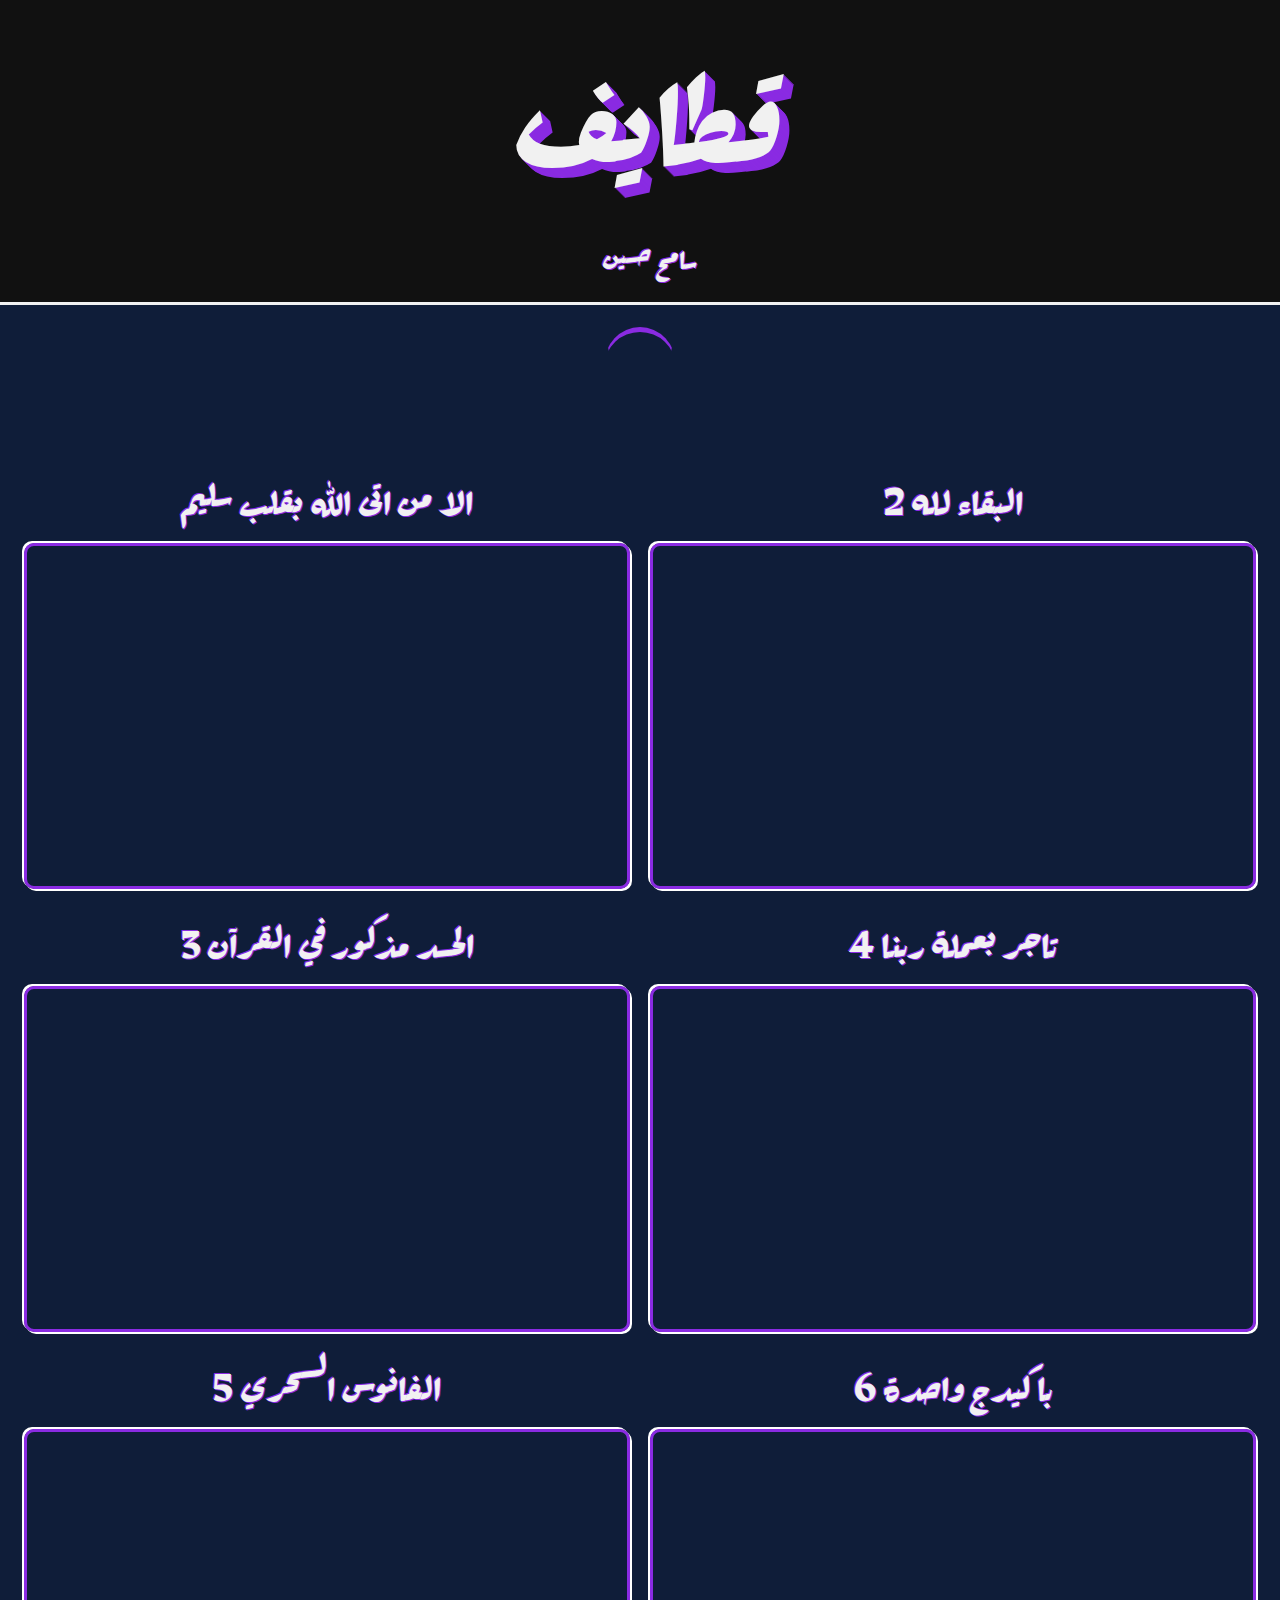
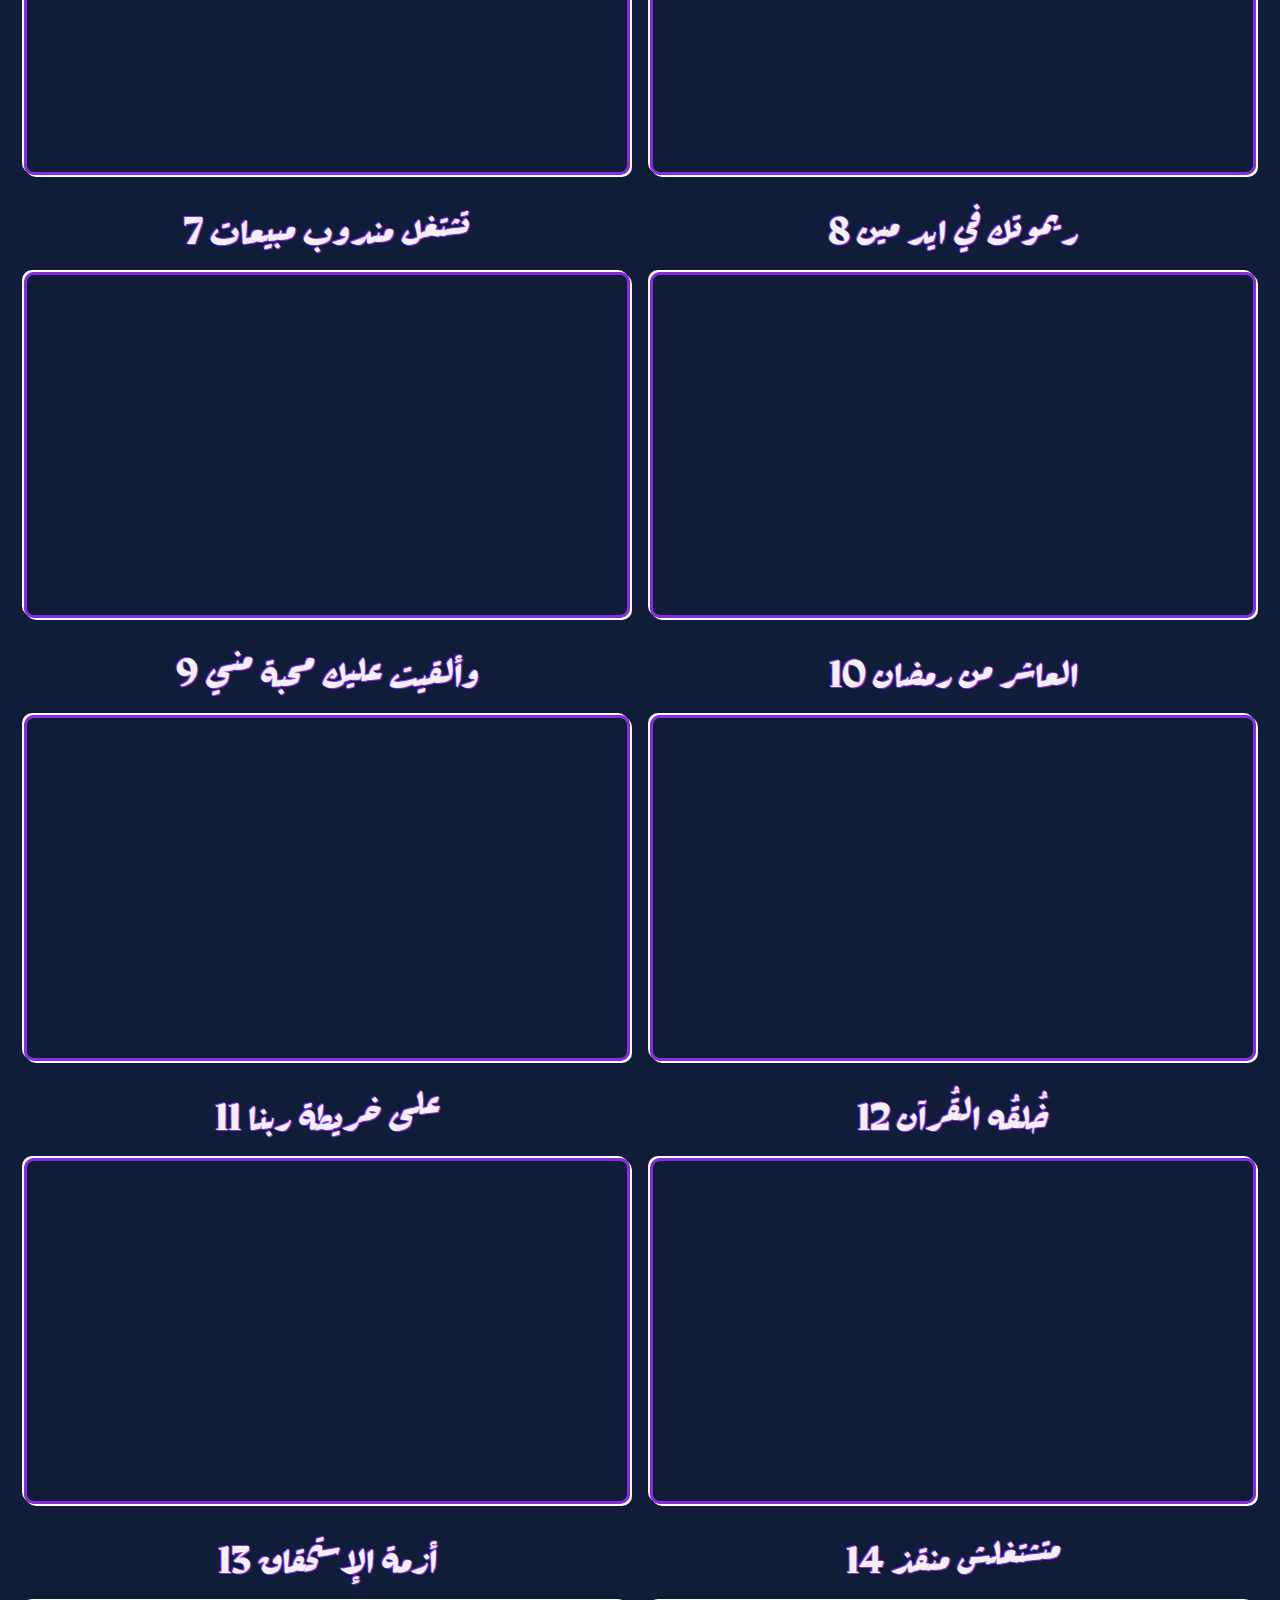
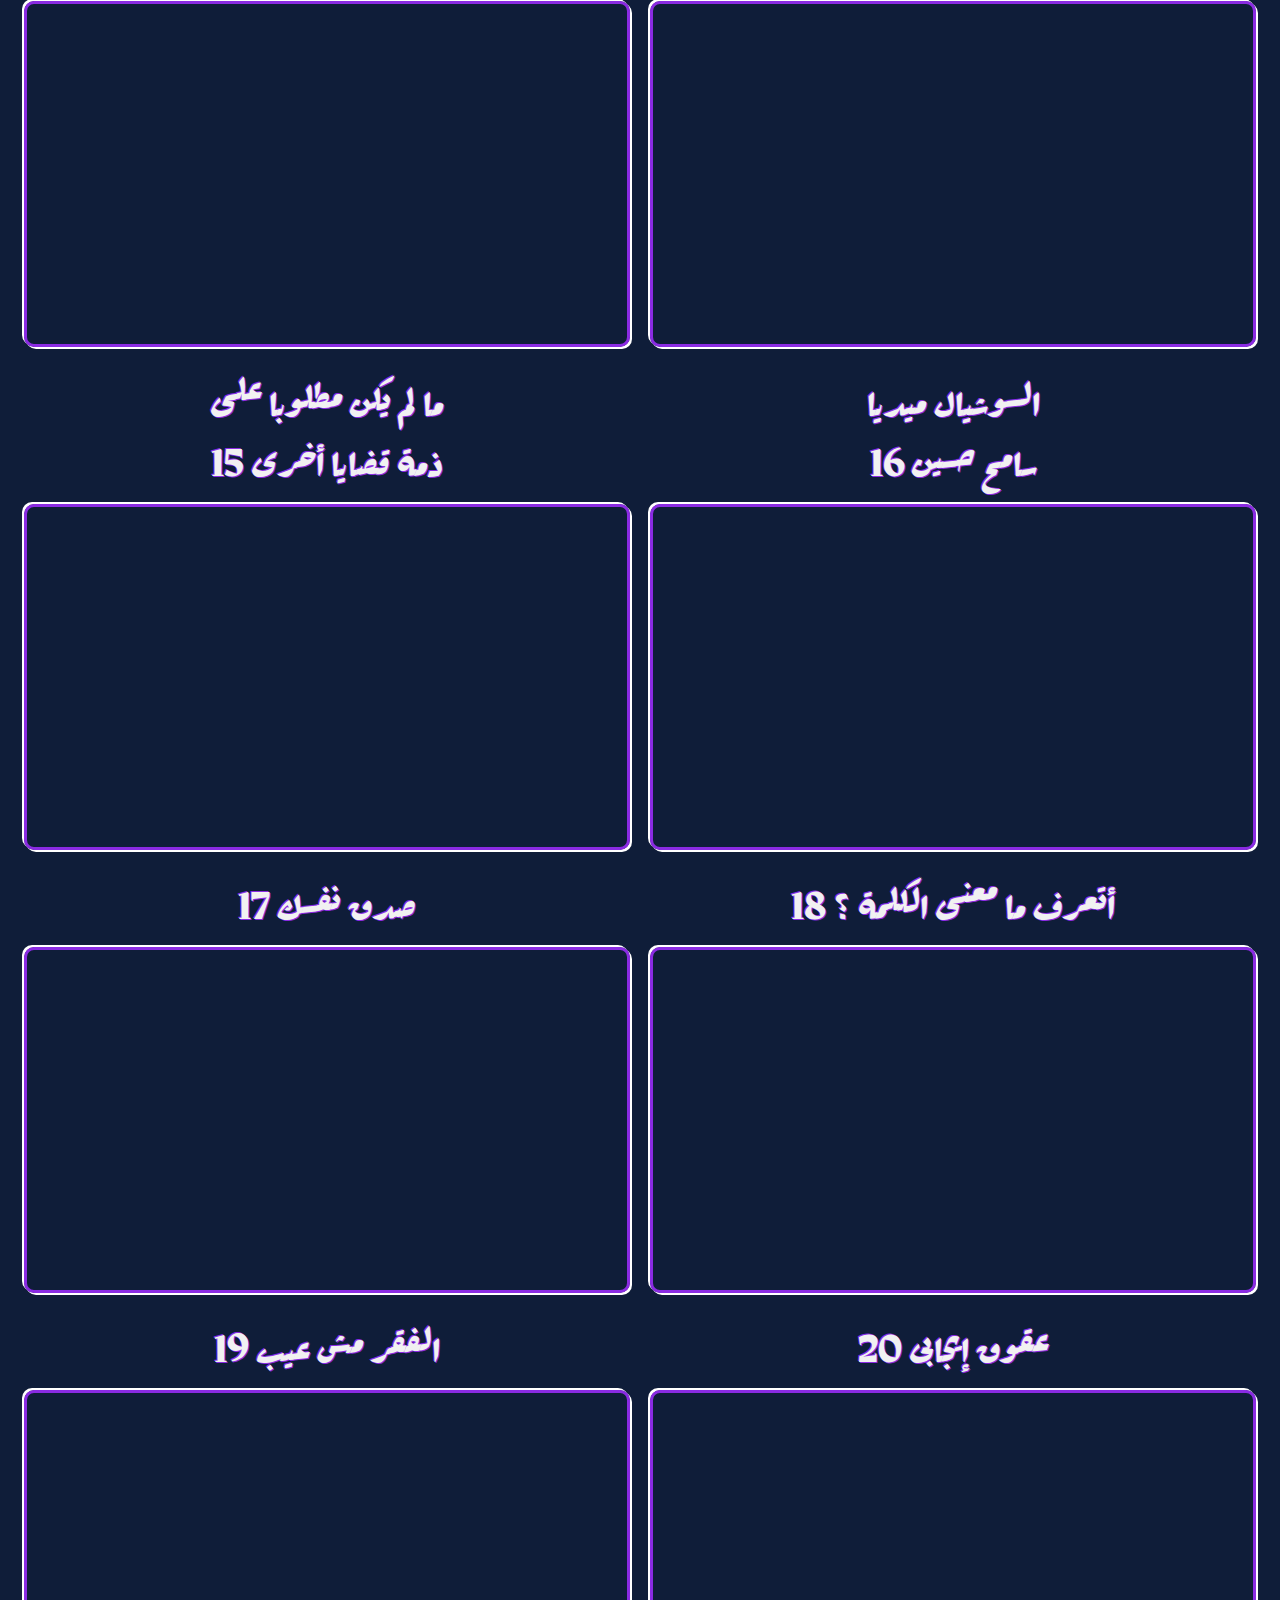
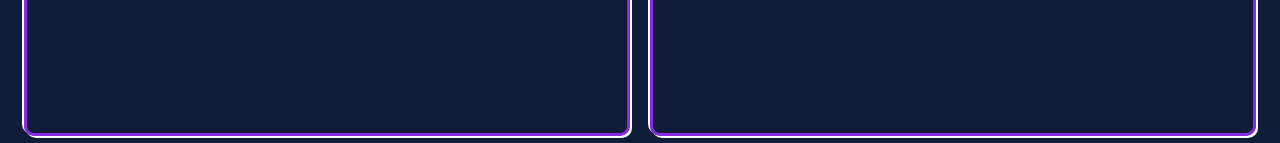
==== index.html @ 5a6aa1a9 "Update index.html" ====
<!DOCTYPE html>
<html lang="ar" >
<head>
    <meta charset="UTF-8">
    <meta name="viewport" content="width=device-width, initial-scale=1.0">
    <title>Qatayef</title>
    <link rel="stylesheet" href="style.css">
</head>
<body>
    <header>
        <div class="logo">قطايف</div>
        <h3>سامح حسين</h3>
    </header>
    <div class="loader"></div>
    <br><br>
    <div class="videos">
        <div class="video">
            <h2>الا من اتى الله بقلب سليم</h2>
            <iframe loading="lazy" width="600px" height="340px" src="https://www.youtube.com/embed/GYoOOsgN5LA?list=PLS4AHyAvpjOqVlkpVY4h_ETN7tGYIlLAQ" title="الا من اتى الله بقلب سليم | سامح حسين #قطايف" frameborder="0" allow="accelerometer; autoplay; clipboard-write; encrypted-media; gyroscope; picture-in-picture; web-share" referrerpolicy="strict-origin-when-cross-origin" allowfullscreen></iframe></div>
        <div class="video">
            <h2>2 البقاء لله    </h2>
            <iframe loading="lazy" width="600px" height="340px" src="https://www.youtube.com/embed/0lprBozzFeY?list=PLS4AHyAvpjOqVlkpVY4h_ETN7tGYIlLAQ" title="البقاء لله  | سامح حسين  | #قطايف" frameborder="0" allow="accelerometer; autoplay; clipboard-write; encrypted-media; gyroscope; picture-in-picture; web-share" referrerpolicy="strict-origin-when-cross-origin" allowfullscreen></iframe></div>
        <div class="video">
            <h2>الحسد مذكور في القرآن   3</h2>
            <iframe loading="lazy" width="600px" height="340px" src="https://www.youtube.com/embed/cKI5Ft_8-VE?list=PLS4AHyAvpjOqVlkpVY4h_ETN7tGYIlLAQ" title="الحسد مذكور في القران  | سامح حسين #قطايف" frameborder="0" allow="accelerometer; autoplay; clipboard-write; encrypted-media; gyroscope; picture-in-picture; web-share" referrerpolicy="strict-origin-when-cross-origin" allowfullscreen></iframe></div>
        <div class="video">
            <h2>تاجر بعملة ربنا  4</h2>
            <iframe loading="lazy" width="600px" height="340px" src="https://www.youtube.com/embed/RMoBsZ1uFb8?list=PLS4AHyAvpjOqVlkpVY4h_ETN7tGYIlLAQ" title="تاجر بعملة ربنا | سامح حسين #قطايف" frameborder="0" allow="accelerometer; autoplay; clipboard-write; encrypted-media; gyroscope; picture-in-picture; web-share" referrerpolicy="strict-origin-when-cross-origin" allowfullscreen></iframe></div>
        <div class="video">
            <h2>5 الفانوس السحري   </h2>
            <iframe loading="lazy" width="600px" height="340px" src="https://www.youtube.com/embed/rjaKEcQe9hs?list=PLS4AHyAvpjOqVlkpVY4h_ETN7tGYIlLAQ" title="الفانوس السحري | سامح حسين #قطايف" frameborder="0" allow="accelerometer; autoplay; clipboard-write; encrypted-media; gyroscope; picture-in-picture; web-share" referrerpolicy="strict-origin-when-cross-origin" allowfullscreen></iframe></div>
        <div class="video">
            <h2>باكيدج واحدة  6</h2>
            <iframe  loading="lazy" width="600px" height="340px" src="https://www.youtube.com/embed/q7Ss4pxleL4?list=PLS4AHyAvpjOqVlkpVY4h_ETN7tGYIlLAQ" title="باكيدج واحدة | سامح حسين #قطايف" frameborder="0" allow="accelerometer; autoplay; clipboard-write; encrypted-media; gyroscope; picture-in-picture; web-share" referrerpolicy="strict-origin-when-cross-origin" allowfullscreen></iframe></div>
        <div class="video">
            <h2>تشتغل مندوب مبيعات 7</h2>
            <iframe loading="lazy" width="600px" height="340px" src="https://www.youtube.com/embed/BevpFePCatM?list=PLS4AHyAvpjOqVlkpVY4h_ETN7tGYIlLAQ" title="تشتغل مندوب مبيعات | سامح حسين #قطايف" frameborder="0" allow="accelerometer; autoplay; clipboard-write; encrypted-media; gyroscope; picture-in-picture; web-share" referrerpolicy="strict-origin-when-cross-origin" allowfullscreen></iframe></div>
        <div class="video">
            <h2>ريموتك في ايد مين   8</h2>
            <iframe width="600px" loading="lazy" height="340px" src="https://www.youtube.com/embed/ybVW1r68gk0?list=PLS4AHyAvpjOqVlkpVY4h_ETN7tGYIlLAQ" title="ريموتك في ايد مين  | سامح حسين #قطايف" frameborder="0" allow="accelerometer; autoplay; clipboard-write; encrypted-media; gyroscope; picture-in-picture; web-share" referrerpolicy="strict-origin-when-cross-origin" allowfullscreen></iframe></div>
        <div class="video">
            <h2>وألقيت عليك محبة مني   9</h2>
            <iframe loading="lazy" width="600px" height="340px" src="https://www.youtube.com/embed/XqqNFunu9d4?list=PLS4AHyAvpjOqVlkpVY4h_ETN7tGYIlLAQ" title="وألقيت عليك محبة مني | سامح حسين #قطايف" frameborder="0" allow="accelerometer; autoplay; clipboard-write; encrypted-media; gyroscope; picture-in-picture; web-share" referrerpolicy="strict-origin-when-cross-origin" allowfullscreen></iframe></div>
        <div class="video">
            <h2>العاشر من رمضان 10 </h2>
            <iframe loading="lazy" width="600px" height="340px" src="https://www.youtube.com/embed/99ga8YqcE6M?list=PLS4AHyAvpjOqVlkpVY4h_ETN7tGYIlLAQ" title="العاشر من رمضان ( مصر الجميلة ).. #قطايف #سامح_حسين" frameborder="0" allow="accelerometer; autoplay; clipboard-write; encrypted-media; gyroscope; picture-in-picture; web-share" referrerpolicy="strict-origin-when-cross-origin" allowfullscreen></iframe></div>
        <div class="video">
            <h2>  11  على خريطة ربنا</h2>
            <iframe loading="lazy" width="600px" height="340px" src="https://www.youtube.com/embed/dGcJkZ4QRvU?list=PLS4AHyAvpjOqVlkpVY4h_ETN7tGYIlLAQ" title="برنامج قطايف - الحلقة 11 - على خريطة ربنا - سامح حسين | Qatayef - Ep 11 - Sameh Hussien" frameborder="0" allow="accelerometer; autoplay; clipboard-write; encrypted-media; gyroscope; picture-in-picture; web-share" referrerpolicy="strict-origin-when-cross-origin" allowfullscreen></iframe></div>
        <div class="video">
            <h2>12 خُلقُه القُرآن</h2>
            <iframe loading="lazy" width="600px" height="340px" src="https://www.youtube.com/embed/0uzh9ISnk1I?list=PLS4AHyAvpjOqVlkpVY4h_ETN7tGYIlLAQ" title="برنامج قطايف - الحلقة 12 - خُلقُه القُرآن - سامح حسين | Qatayef - Ep 12 - Sameh Hussien" frameborder="0" allow="accelerometer; autoplay; clipboard-write; encrypted-media; gyroscope; picture-in-picture; web-share" referrerpolicy="strict-origin-when-cross-origin" allowfullscreen></iframe></div>
        <div class="video">
            <h2>13 أزمة الإستحقاق </h2>
            <iframe loading="lazy" width="600px" height="340px" src="https://www.youtube.com/embed/OGypxD8TGp0?list=PLS4AHyAvpjOqVlkpVY4h_ETN7tGYIlLAQ" title="قطايف - الحلقة 13 - أزمة الإستحقاق - سامح حسين | Qatayef - Ep 13 - Sameh Hussien" frameborder="0" allow="accelerometer; autoplay; clipboard-write; encrypted-media; gyroscope; picture-in-picture; web-share" referrerpolicy="strict-origin-when-cross-origin" allowfullscreen></iframe></div>
        <div class="video">
            <h2>14 متشتغلش منقذ </h2>
            <iframe loading="lazy" width="600px" height="340px" src="https://www.youtube.com/embed/yypH0Xel9nk?list=PLS4AHyAvpjOqVlkpVY4h_ETN7tGYIlLAQ" title="قطايف - الحلقة 14 - متشتغلش منقذ - سامح حسين | Qatayef - Ep 14 - Sameh Hussien" frameborder="0" allow="accelerometer; autoplay; clipboard-write; encrypted-media; gyroscope; picture-in-picture; web-share" referrerpolicy="strict-origin-when-cross-origin" allowfullscreen></iframe></div>
        <div class="video">
            <h2>ما لم يكن مطلوبا على<br> ذمة قضايا أخرى 15</h2>
            <iframe loading="lazy" width="600px" height="340px" src="https://www.youtube.com/embed/fnoTasX1KIE?list=PLS4AHyAvpjOqVlkpVY4h_ETN7tGYIlLAQ" title="قطايف - الحلقة 15 - ما لم يكن مطلوبا على ذمة قضايا أخرى - سامح حسين | Qatayef - Ep15 - Sameh Hussien" frameborder="0" allow="accelerometer; autoplay; clipboard-write; encrypted-media; gyroscope; picture-in-picture; web-share" referrerpolicy="strict-origin-when-cross-origin" allowfullscreen></iframe></div>
        <div class="video">
            <h2>السوشيال ميديا <br> سامح حسين 16</h2>
            <iframe loading="lazy" width="600px" height="340px" src="https://www.youtube.com/embed/XxTn-p9HiVg?list=PLS4AHyAvpjOqVlkpVY4h_ETN7tGYIlLAQ" title="قطايف - الحلقة 16 - السوشيال ميديا - سامح حسين | Qatayef - Ep16 - Social Media - Sameh Hussien" frameborder="0" allow="accelerometer; autoplay; clipboard-write; encrypted-media; gyroscope; picture-in-picture; web-share" referrerpolicy="strict-origin-when-cross-origin" allowfullscreen></iframe></div>
        <div class="video">
            <h2>صدق نفسك 17</h2>
            <iframe loading="lazy" width="600px" height="340px" src="https://www.youtube.com/embed/SYvSk_tlctk?list=PLS4AHyAvpjOqVlkpVY4h_ETN7tGYIlLAQ" title="قطايف - الحلقة 17 - صدق نفسك - سامح حسين | Qatayef - Ep17 - Sameh Hussien" frameborder="0" allow="accelerometer; autoplay; clipboard-write; encrypted-media; gyroscope; picture-in-picture; web-share" referrerpolicy="strict-origin-when-cross-origin" allowfullscreen></iframe></div>
        <div class="video">
            <h2>18 أتعرف ما معنى الكلمة ؟</h2>
            <iframe loading="lazy" width="600px" height="340px" src="https://www.youtube.com/embed/e00qhSI8CBQ?list=PLS4AHyAvpjOqVlkpVY4h_ETN7tGYIlLAQ" title="قطايف - الحلقة 18 - أتعرف ما معنى الكلمة - سامح حسين - Qatayef - Ep18 - Sameh Hussien" frameborder="0" allow="accelerometer; autoplay; clipboard-write; encrypted-media; gyroscope; picture-in-picture; web-share" referrerpolicy="strict-origin-when-cross-origin" allowfullscreen></iframe></div>
        <div class="video">
            <h2>19 الفقر مش عيب</h2>
            <iframe loading="lazy" width="600px" height="340px" src="https://www.youtube.com/embed/E1PFgeHvlWc?list=PLS4AHyAvpjOqVlkpVY4h_ETN7tGYIlLAQ" title="قطايف - الحلقة 19 - الفقر مش عيب - سامح حسين | Qatayef - Ep19 - Sameh Hussien" frameborder="0" allow="accelerometer; autoplay; clipboard-write; encrypted-media; gyroscope; picture-in-picture; web-share" referrerpolicy="strict-origin-when-cross-origin" allowfullscreen></iframe></div>
        <div class="video">
            <h2>20 عقوق إيجابى</h2>
            <iframe loading="lazy" width="600px" height="340px" src="https://www.youtube.com/embed/kt2z9dcC32c" title="قطايف - الحلقة 20 - عقوق إيجابى - سامح حسين | Qatayef - Ep20 - Sameh Hussien" frameborder="0" allow="accelerometer; autoplay; clipboard-write; encrypted-media; gyroscope; picture-in-picture; web-share" referrerpolicy="strict-origin-when-cross-origin" allowfullscreen></iframe></div>
    
    </div>

</body>
</html>
---- style.css ----
@import url('https://fonts.googleapis.com/css2?family=Montserrat:ital,wght@0,100..900;1,100..900&family=Rakkas&display=swap');
.logo{
    font-family: "Rakkas", serif;
    font-weight: 400;
    font-style: normal;
    font-size: 140px;
    color: #f1f1f1;
    text-align: center;
    margin: 10px;
    text-shadow: 1px 1px  blueviolet, 2px 2px  blueviolet, 3px 3px  blueviolet, 4px 4px  blueviolet, 5px 5px  blueviolet, 6px 6px  blueviolet, 7px 7px  blueviolet, 8px 8px  blueviolet, 9px 9px  blueviolet, 10px 10px  blueviolet;
}
h3{
    font-size: 30px;
    color: #f1f1f1;
    text-align: center;
    font-family: "Rakkas", serif;
    margin-bottom: 10px;
    font-weight: 300;
    text-shadow: 1px 1px blueviolet,-1px -1px blueviolet;
}
body{
    background-color: rgb(15, 29, 57);
    height: 100vh;
    overflow-x: hidden;
    overflow-y: auto;
}
body::selection{
    background-color: blueviolet;
}
header{
    background-color: #111;
    padding: 10px;
    text-align: center;
    border-bottom: 3px solid #f1f1f1;
    width: 100%;
}
*{
    margin: 0;
    padding: 0;
    font-family: "Rakkas", serif;
}
.videos{
    display: flex;
    flex-wrap: wrap;
    justify-content: center;
    align-items: center;
    margin: 10px;
    gap: 20px;
    flex-direction: row;
    margin: 0 auto;
}
iframe{
    cursor: pointer;
    border-radius: 10px;
    border: 3px solid blueviolet;
    box-shadow:1px 1px  white, 2px 2px  white,-1px -1px  white,-2px -2px  white;
}
h2{
    font-size: 40px;
    color: #f1f1f1;
    text-align: center;
    font-family: "Rakkas", serif;
    margin-bottom: 10px;
    font-weight: 300;
    text-shadow: 1px 1px blueviolet,-1px -1px blueviolet;
}

.loader {
    width: 70px;
    height: 70px;
    border-top: 5px solid blueviolet;
    border-right: 1px solid transparent;
    border-left:  1px solid transparent;
    border-bottom: 1px solid transparent;
    border-radius: 50%;
    animation: spin 1s linear infinite;
    margin: 22px auto;
}
.s{
    font-size: 50px;
    margin: 30px;
    border-top:1px blueviolet solid;
    border-bottom:1px blueviolet solid;
    color: rgb(211, 208, 205);
}

@keyframes spin {
    0% {
        transform: rotate(0deg);
    }
    100% {
        transform: rotate(360deg);
    }
}
@media (min-width: 360px) and (max-width: 767px) {
    .logo{
        font-size: 95px;
    }
    .videos{
        display: flex;
        flex-wrap: wrap;
        justify-content: center;
        align-items: center;
        margin: 10px;
        gap: 20px;
        width:100%;
    }
    iframe{
        width: 300px;
    }
    h2{
        font-size: 25px;
    }
}
@media (min-width: 768px) and (max-width: 1023px) {
    .logo{
        font-size: 120px;
    }
    .videos{
        display: flex;
        flex-wrap: wrap;
        justify-content: center;
        align-items: center;
        margin: 10px;
        gap: 20px;
    }
    iframe{
        width: 300px;
    }
}
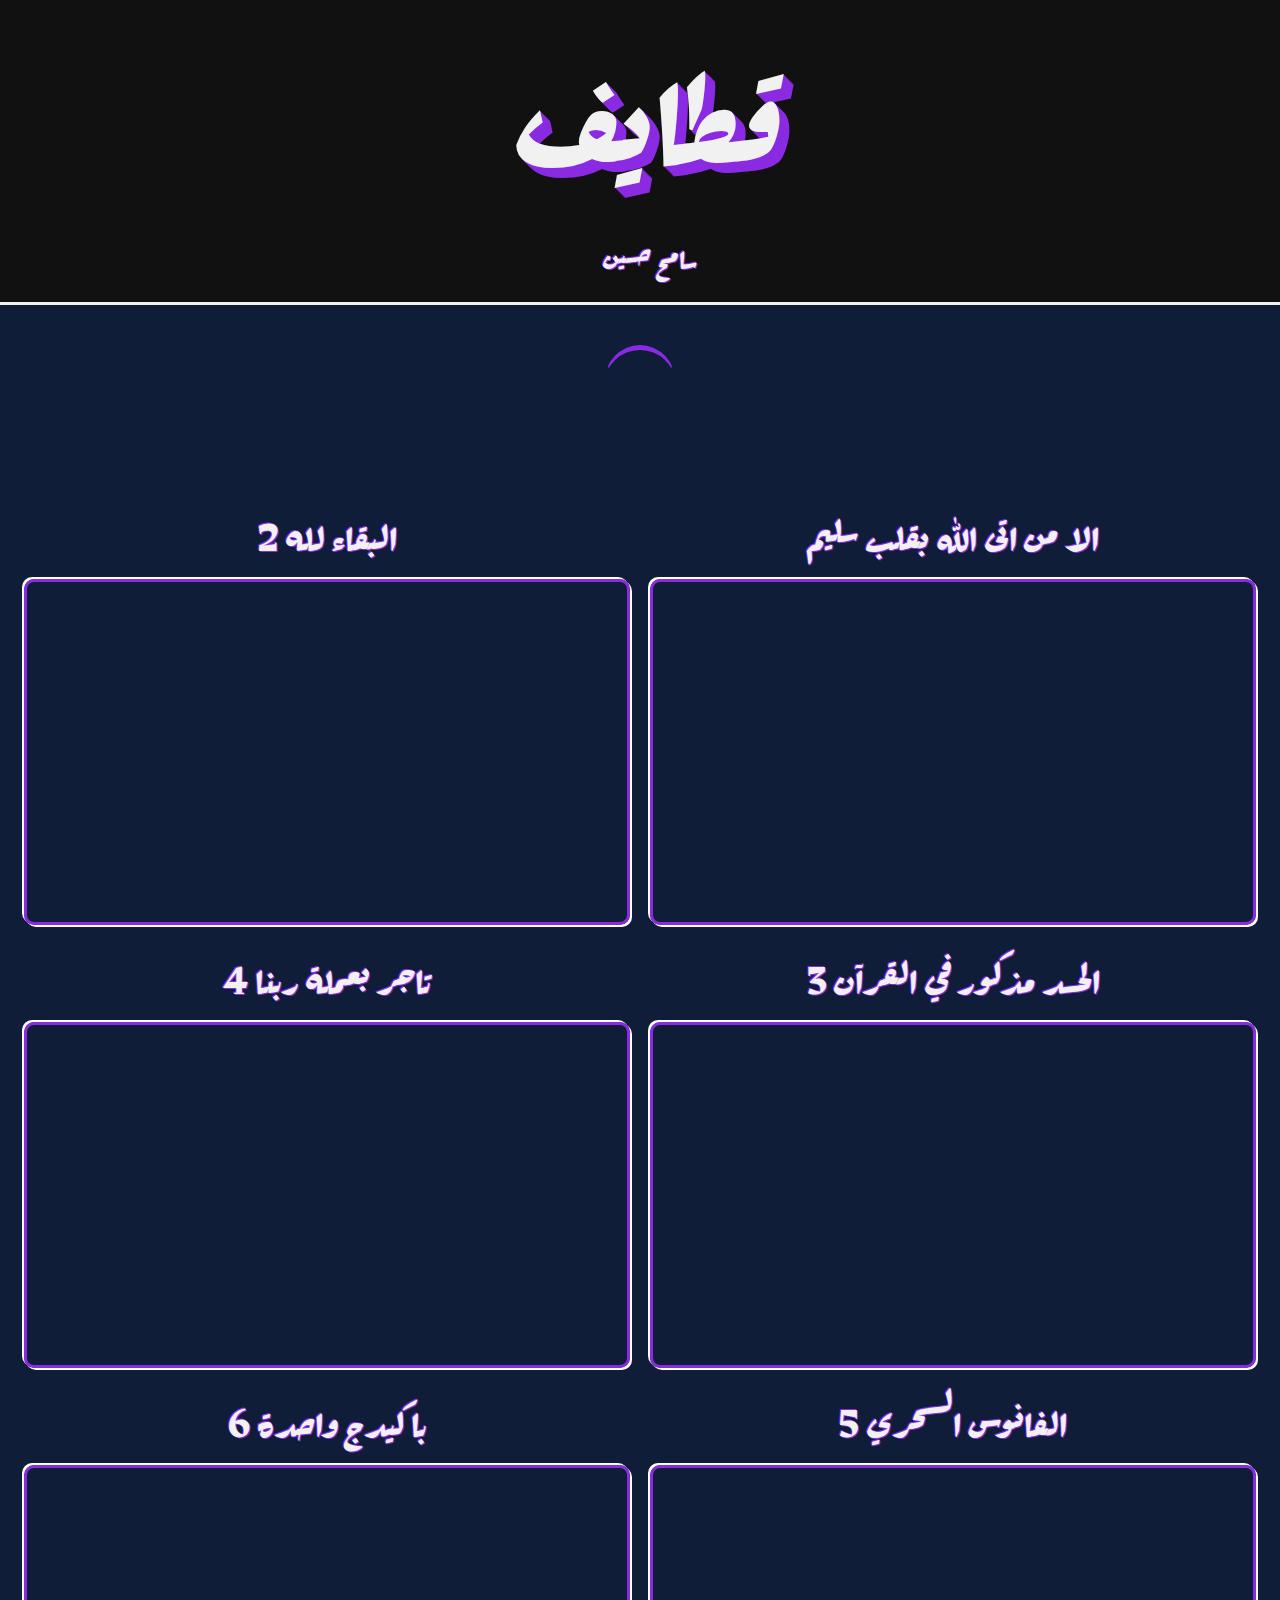
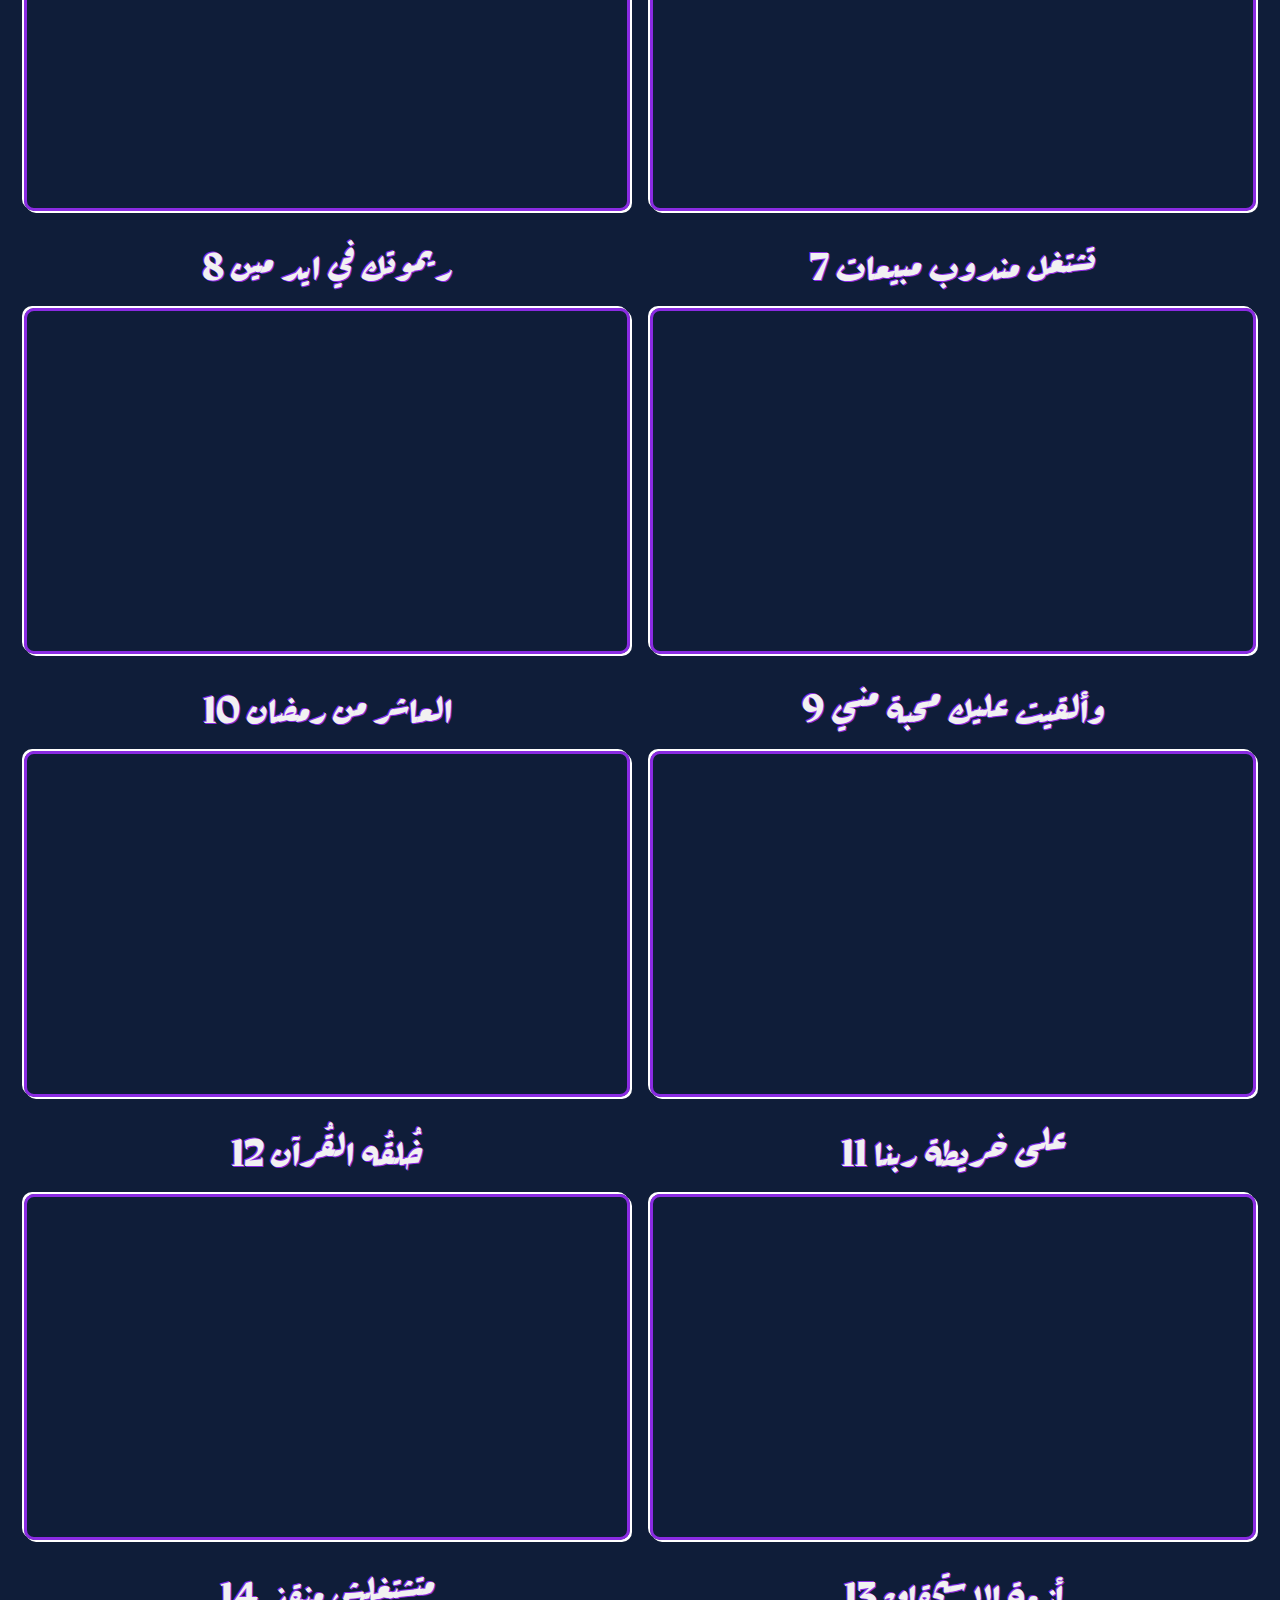
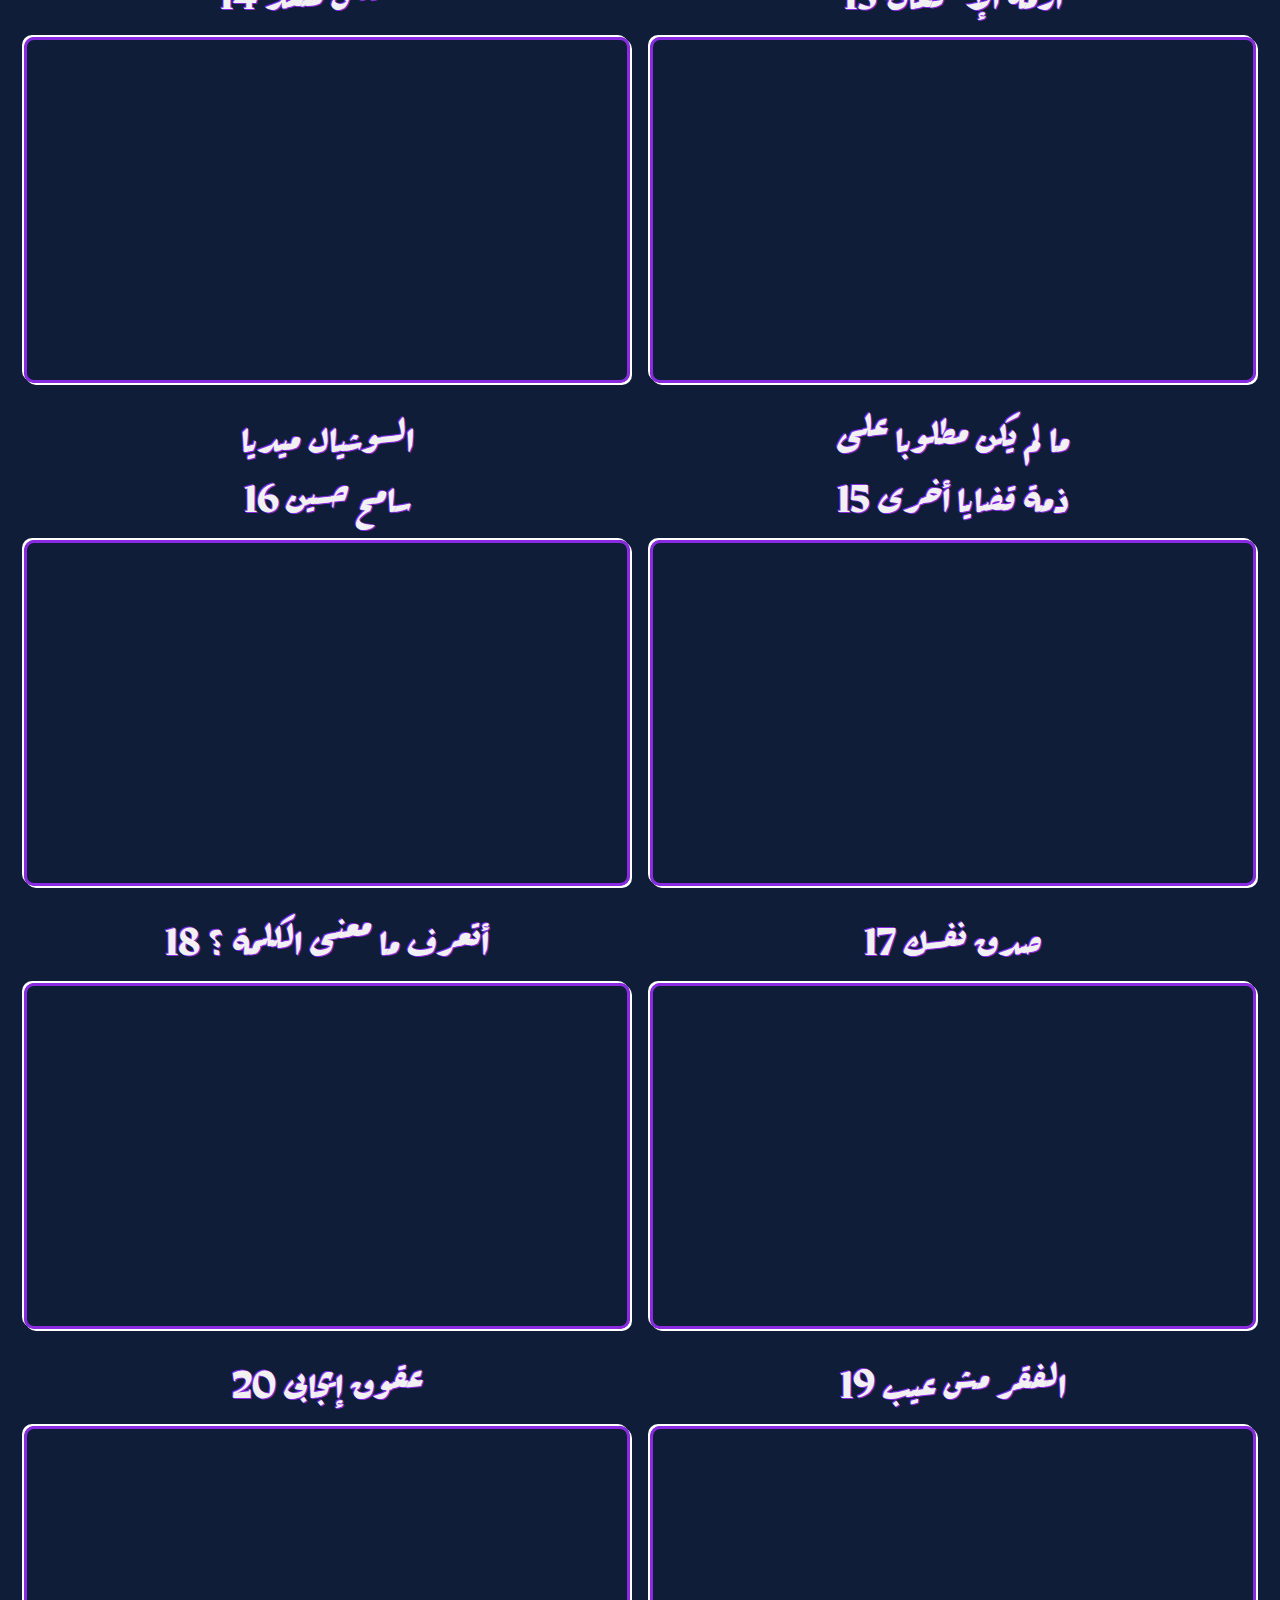
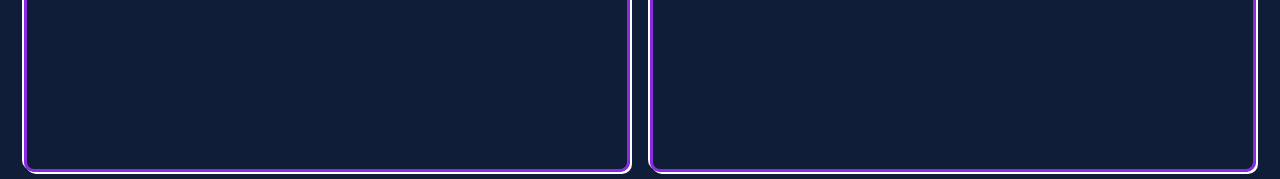
==== commit 25617cb0: "Update index.html" ====
--- a/index.html
+++ b/index.html
@@ -4,6 +4,8 @@
     <meta charset="UTF-8">
     <meta name="viewport" content="width=device-width, initial-scale=1.0">
     <title>Qatayef</title>
+    <meta name="google-site-verification" content="oPB2sCxDV1dk4JGSnChYIPlXVchKcap6j08wFkG22Rc" />
+    <a href="googleba080859e5ec9ca3.html"></a>
     <link rel="stylesheet" href="style.css">
 </head>
 <body>
--- a/style.css
+++ b/style.css
@@ -46,7 +46,7 @@
     align-items: center;
     margin: 10px;
     gap: 20px;
-    flex-direction: row;
+    flex-direction: row-reverse;
     margin: 0 auto;
 }
 iframe{
@@ -74,7 +74,7 @@
     border-bottom: 1px solid transparent;
     border-radius: 50%;
     animation: spin 1s linear infinite;
-    margin: 22px auto;
+    margin: 40px auto;
 }
 .s{
     font-size: 50px;
@@ -107,6 +107,7 @@
     }
     iframe{
         width: 300px;
+        height: 200px;
     }
     h2{
         font-size: 25px;
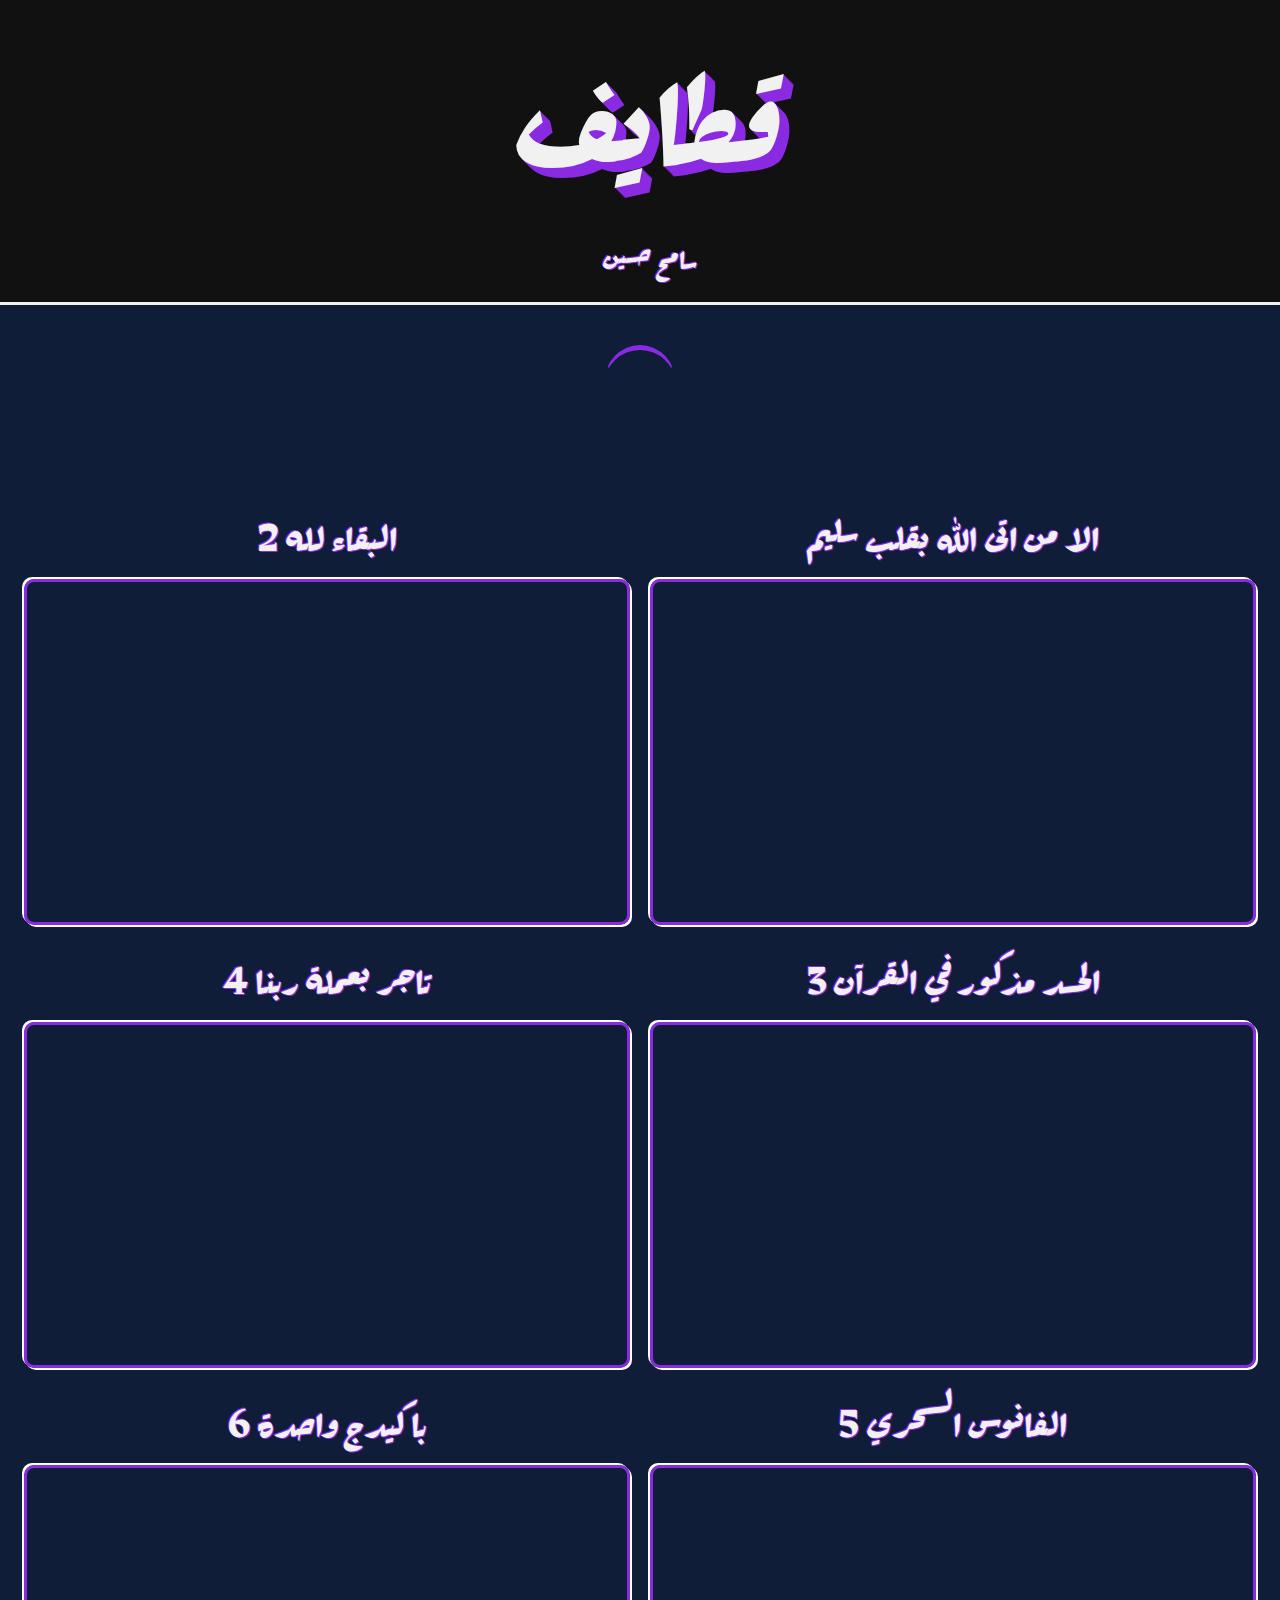
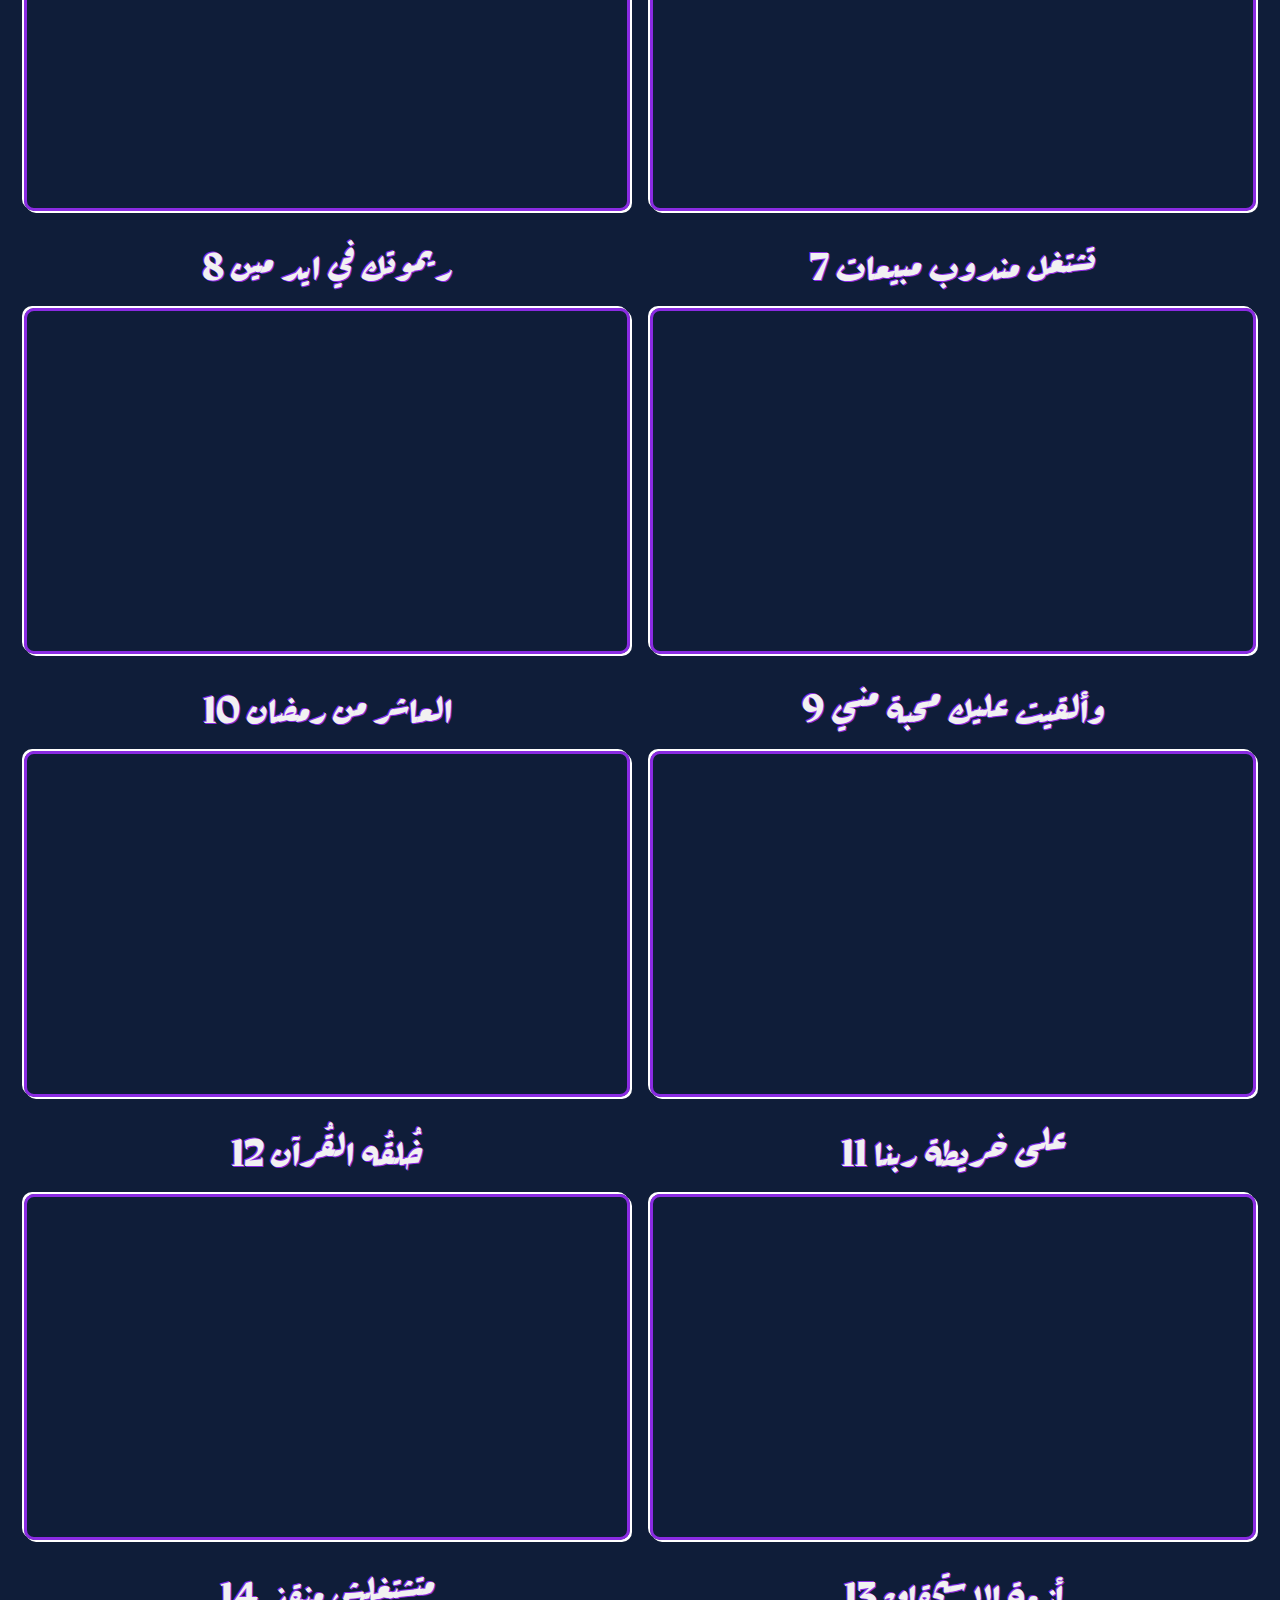
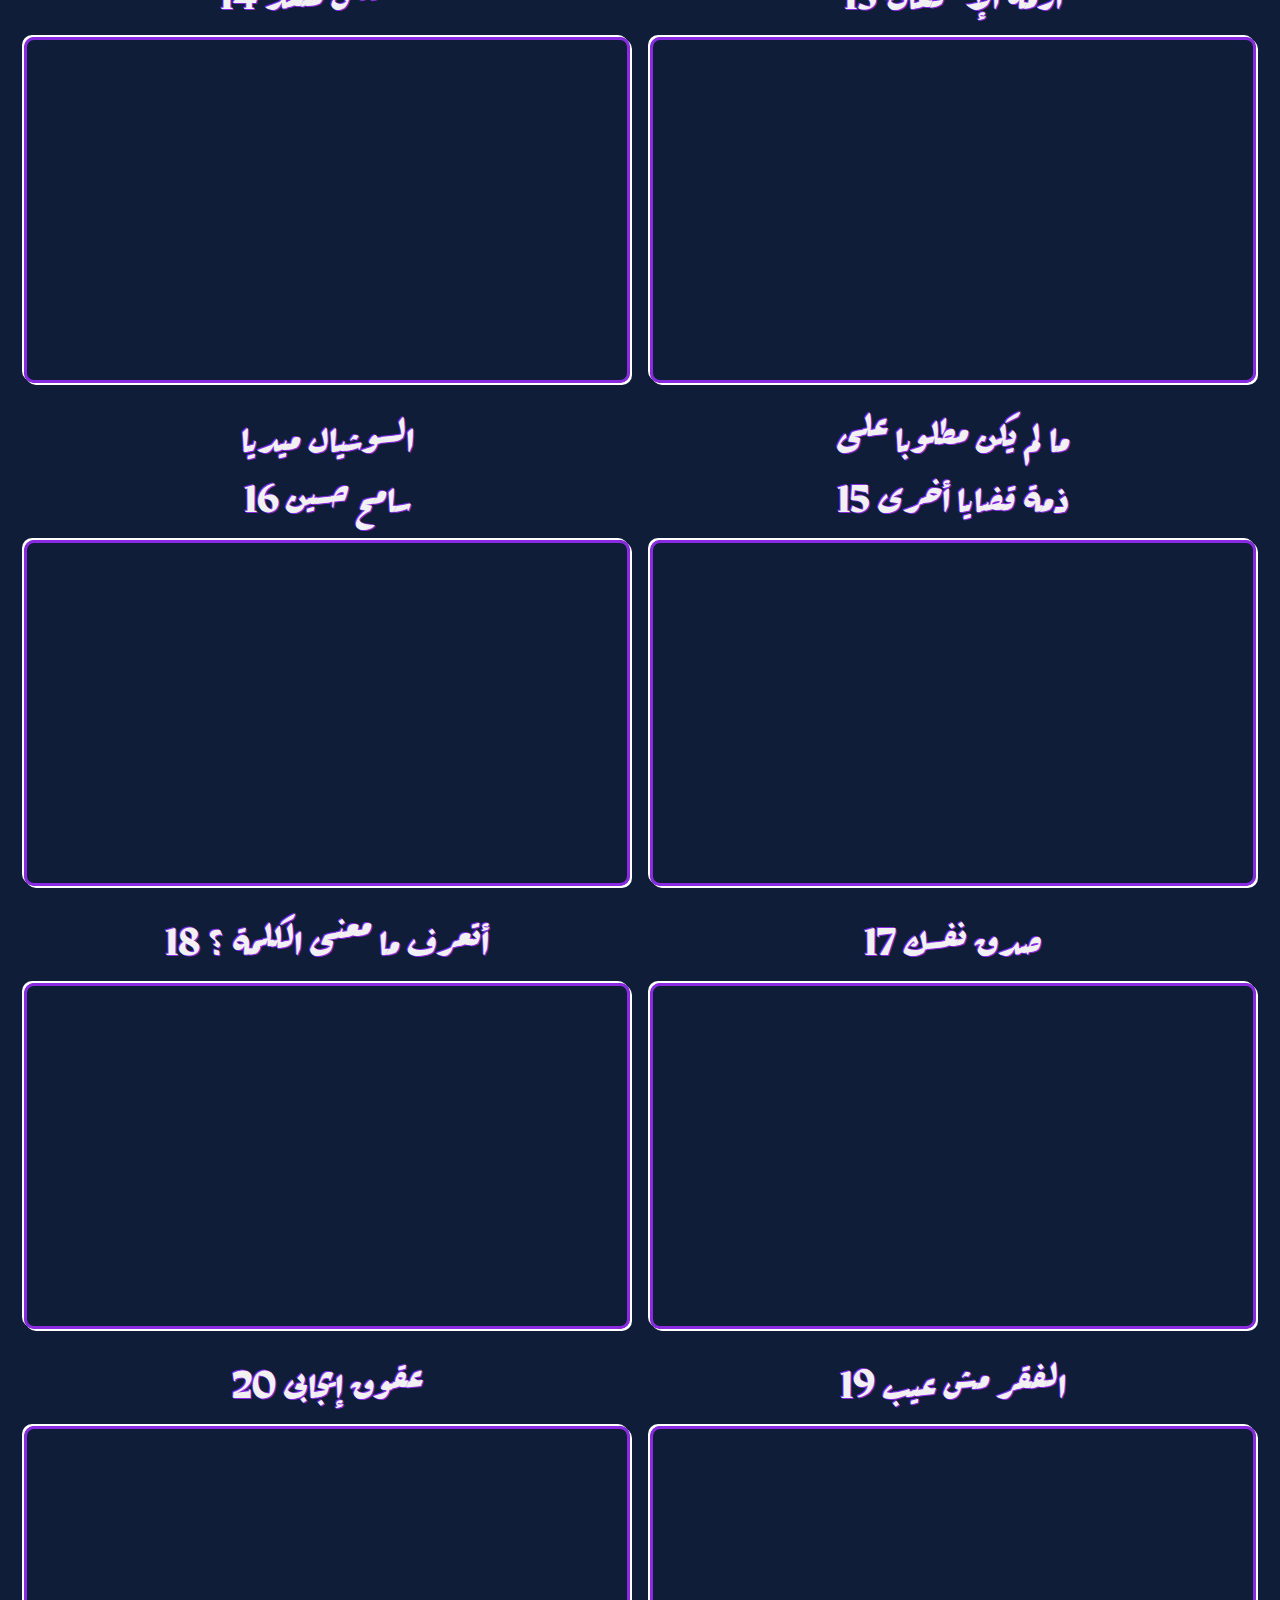
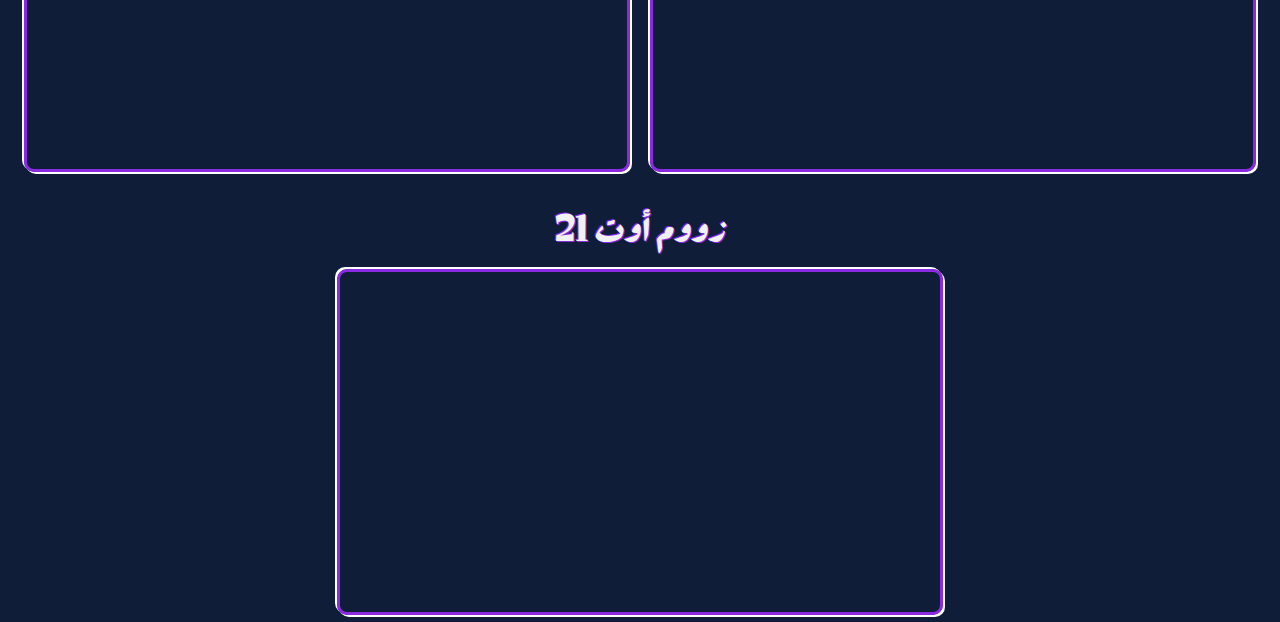
==== commit 45a6ca56: "Update index.html" ====
--- a/index.html
+++ b/index.html
@@ -5,8 +5,11 @@
     <meta name="viewport" content="width=device-width, initial-scale=1.0">
     <title>Qatayef</title>
     <meta name="google-site-verification" content="oPB2sCxDV1dk4JGSnChYIPlXVchKcap6j08wFkG22Rc" />
+        <meta name="description" content="Sameh Hussien Program In Ramadan 2025 about Morals By Gasser Zayed " />
+        <!-- عناصر أخرى في الـ head -->
     <a href="googleba080859e5ec9ca3.html"></a>
     <link rel="stylesheet" href="style.css">
+    <meta name="keywords" content="gasserzayed0,gasser,Gasser,Zayed,programing,html,css,javascript,رمضان,رمضان2025,Qatayef,qatayef,Sameh,Hussien,Sameh Hussien,سامح,حسين,قطايف,قطايف سامح حسين,سامح حسين قطايف,سامح حسين قطايف">
 </head>
 <body>
     <header>
@@ -76,7 +79,9 @@
         <div class="video">
             <h2>20 عقوق إيجابى</h2>
             <iframe loading="lazy" width="600px" height="340px" src="https://www.youtube.com/embed/kt2z9dcC32c" title="قطايف - الحلقة 20 - عقوق إيجابى - سامح حسين | Qatayef - Ep20 - Sameh Hussien" frameborder="0" allow="accelerometer; autoplay; clipboard-write; encrypted-media; gyroscope; picture-in-picture; web-share" referrerpolicy="strict-origin-when-cross-origin" allowfullscreen></iframe></div>
-    
+        <div class="video">
+            <h2>زووم أوت 21</h2>
+            <iframe width="600px" height="340px" src="https://www.youtube.com/embed/8o3BnsEhxIs" title="قطايف - الحلقة 21 - زووم أوت - سامح حسين | Qatayef - Zoom out - Ep21 - Sameh Hussien" frameborder="0" allow="accelerometer; autoplay; clipboard-write; encrypted-media; gyroscope; picture-in-picture; web-share" referrerpolicy="strict-origin-when-cross-origin" allowfullscreen></iframe></div>
     </div>
 
 </body>
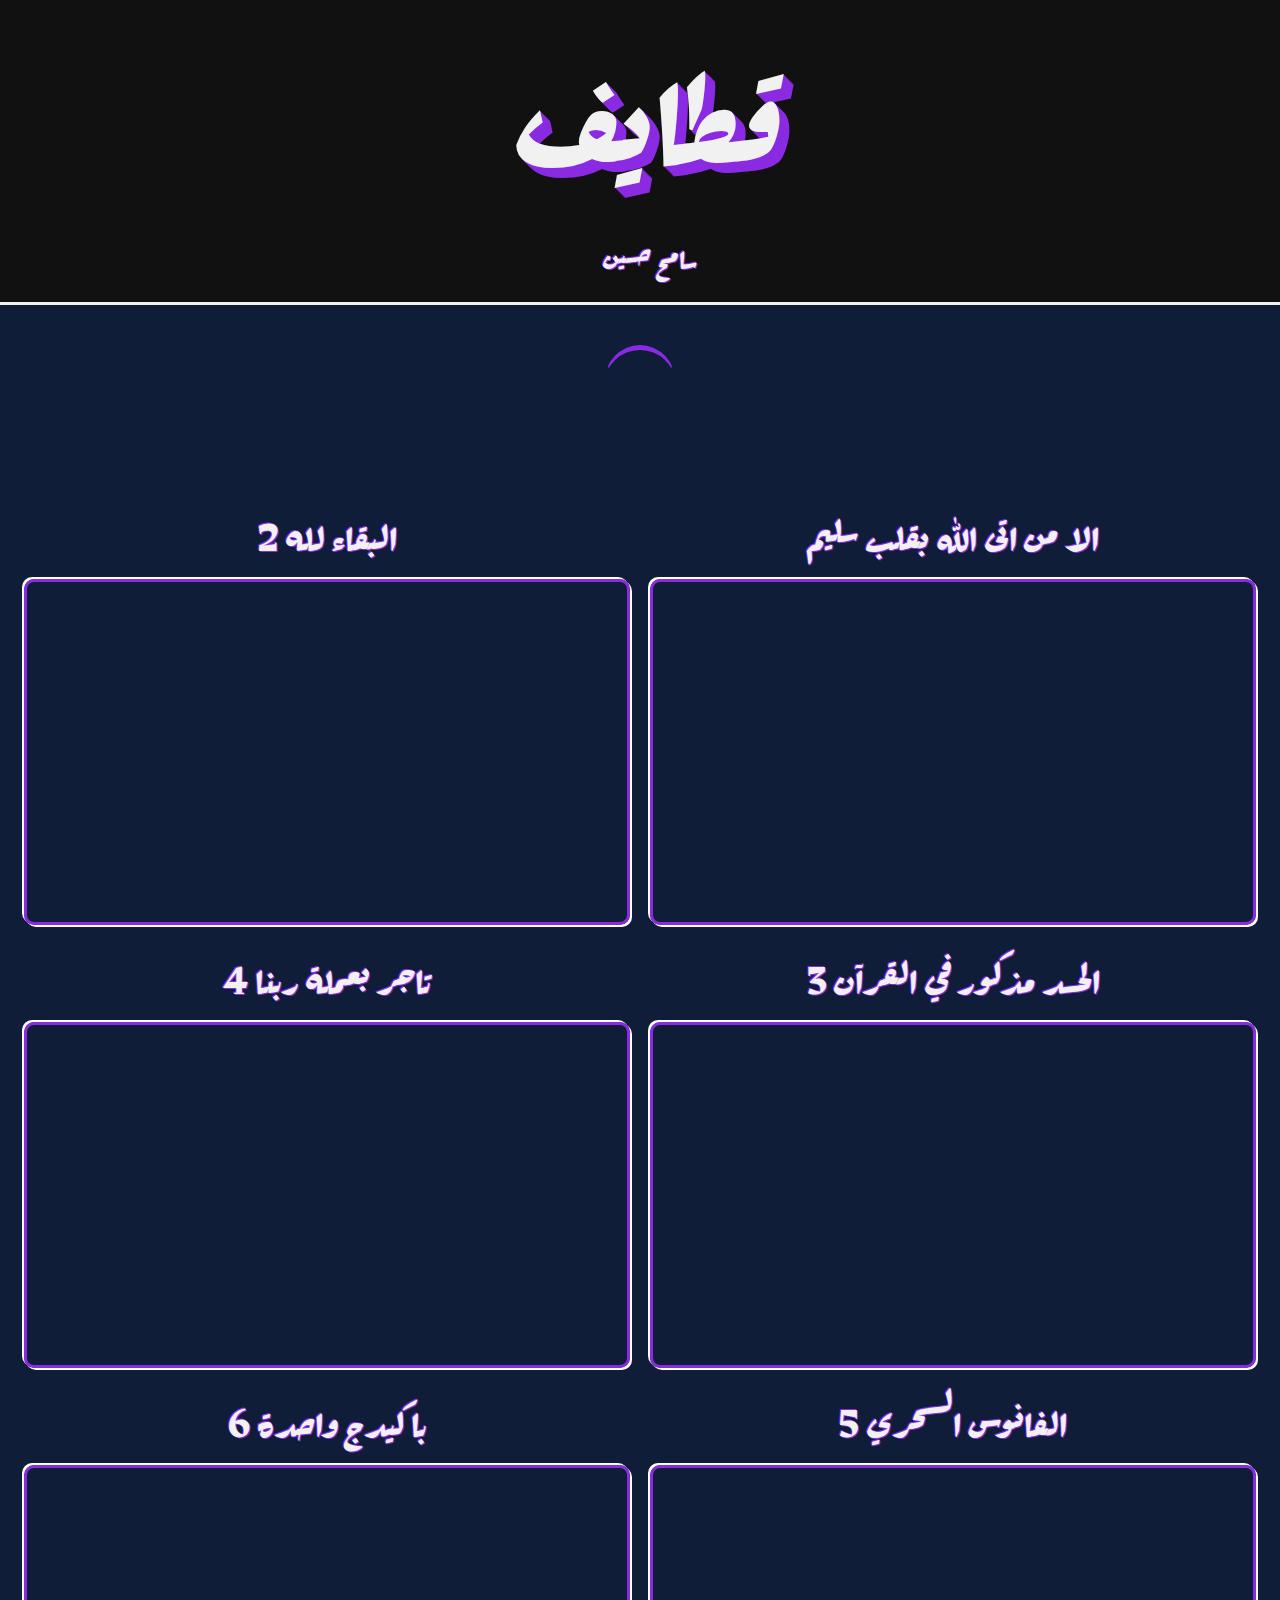
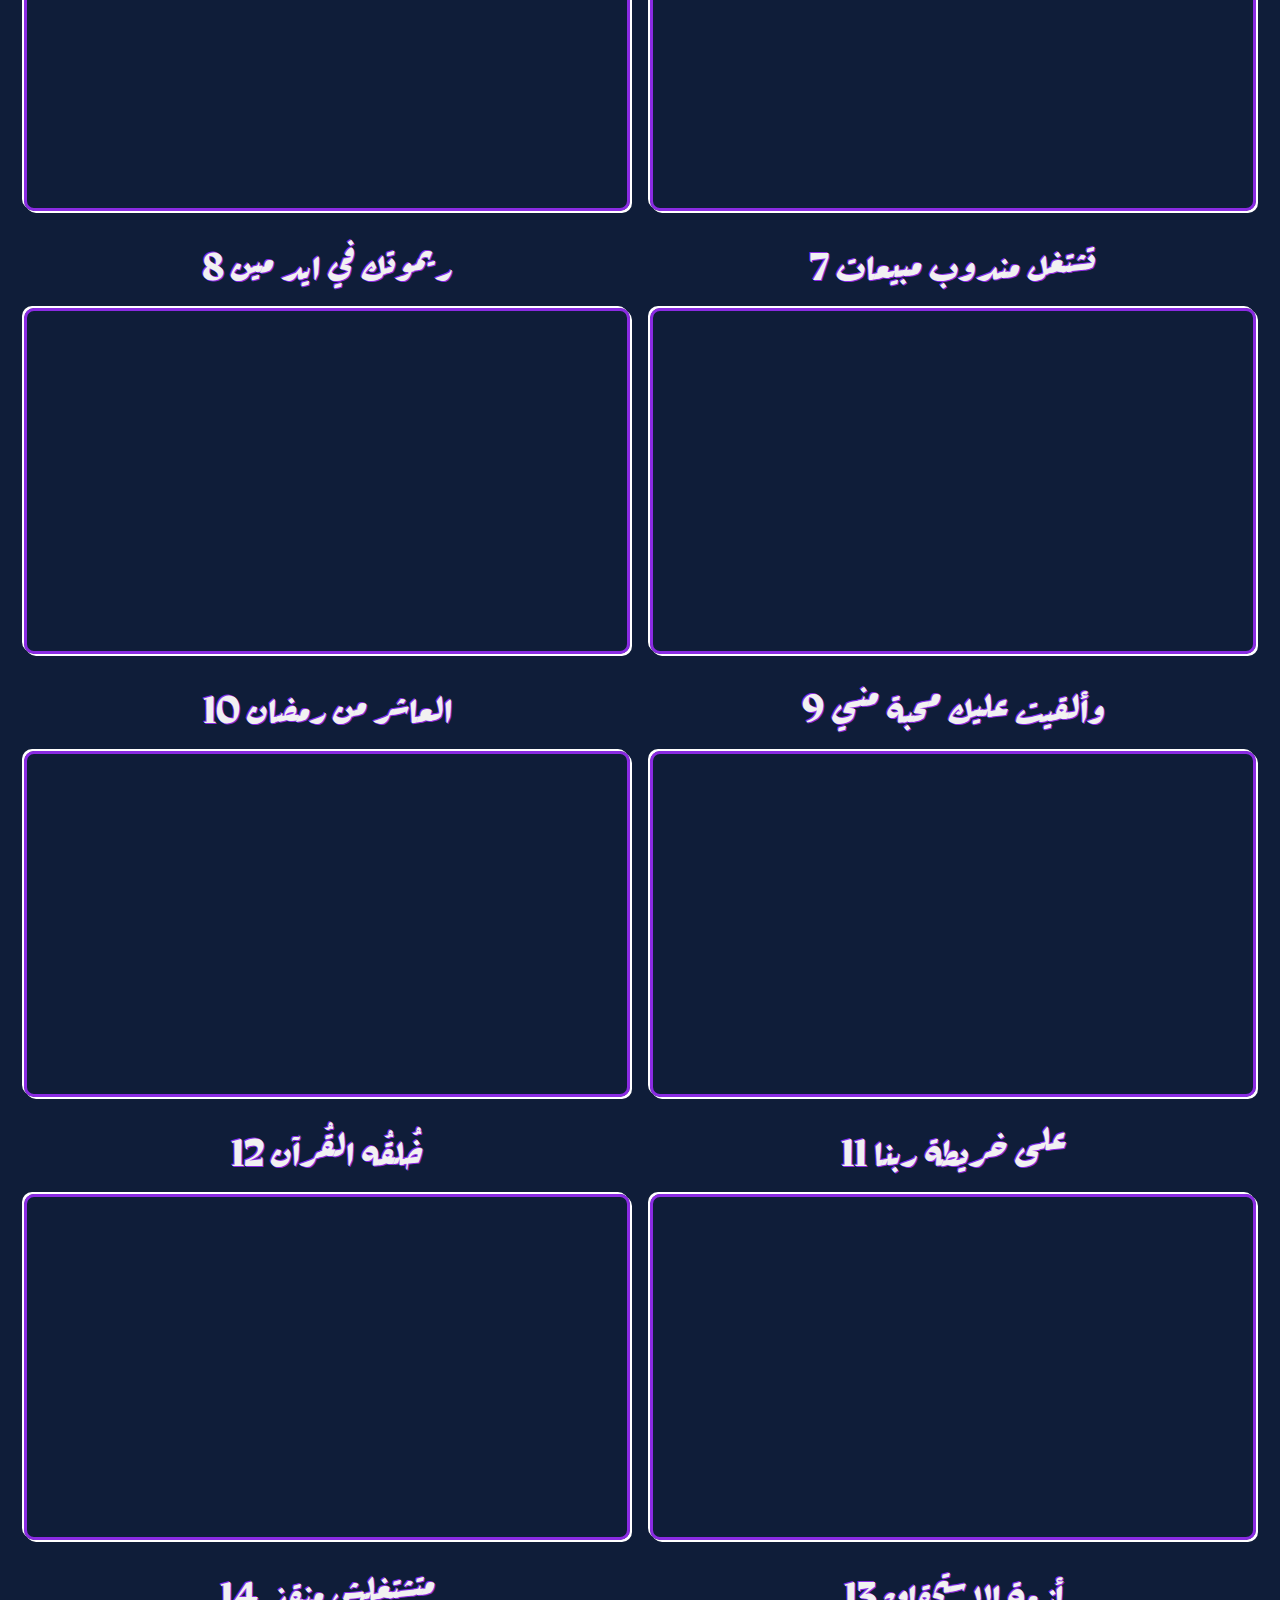
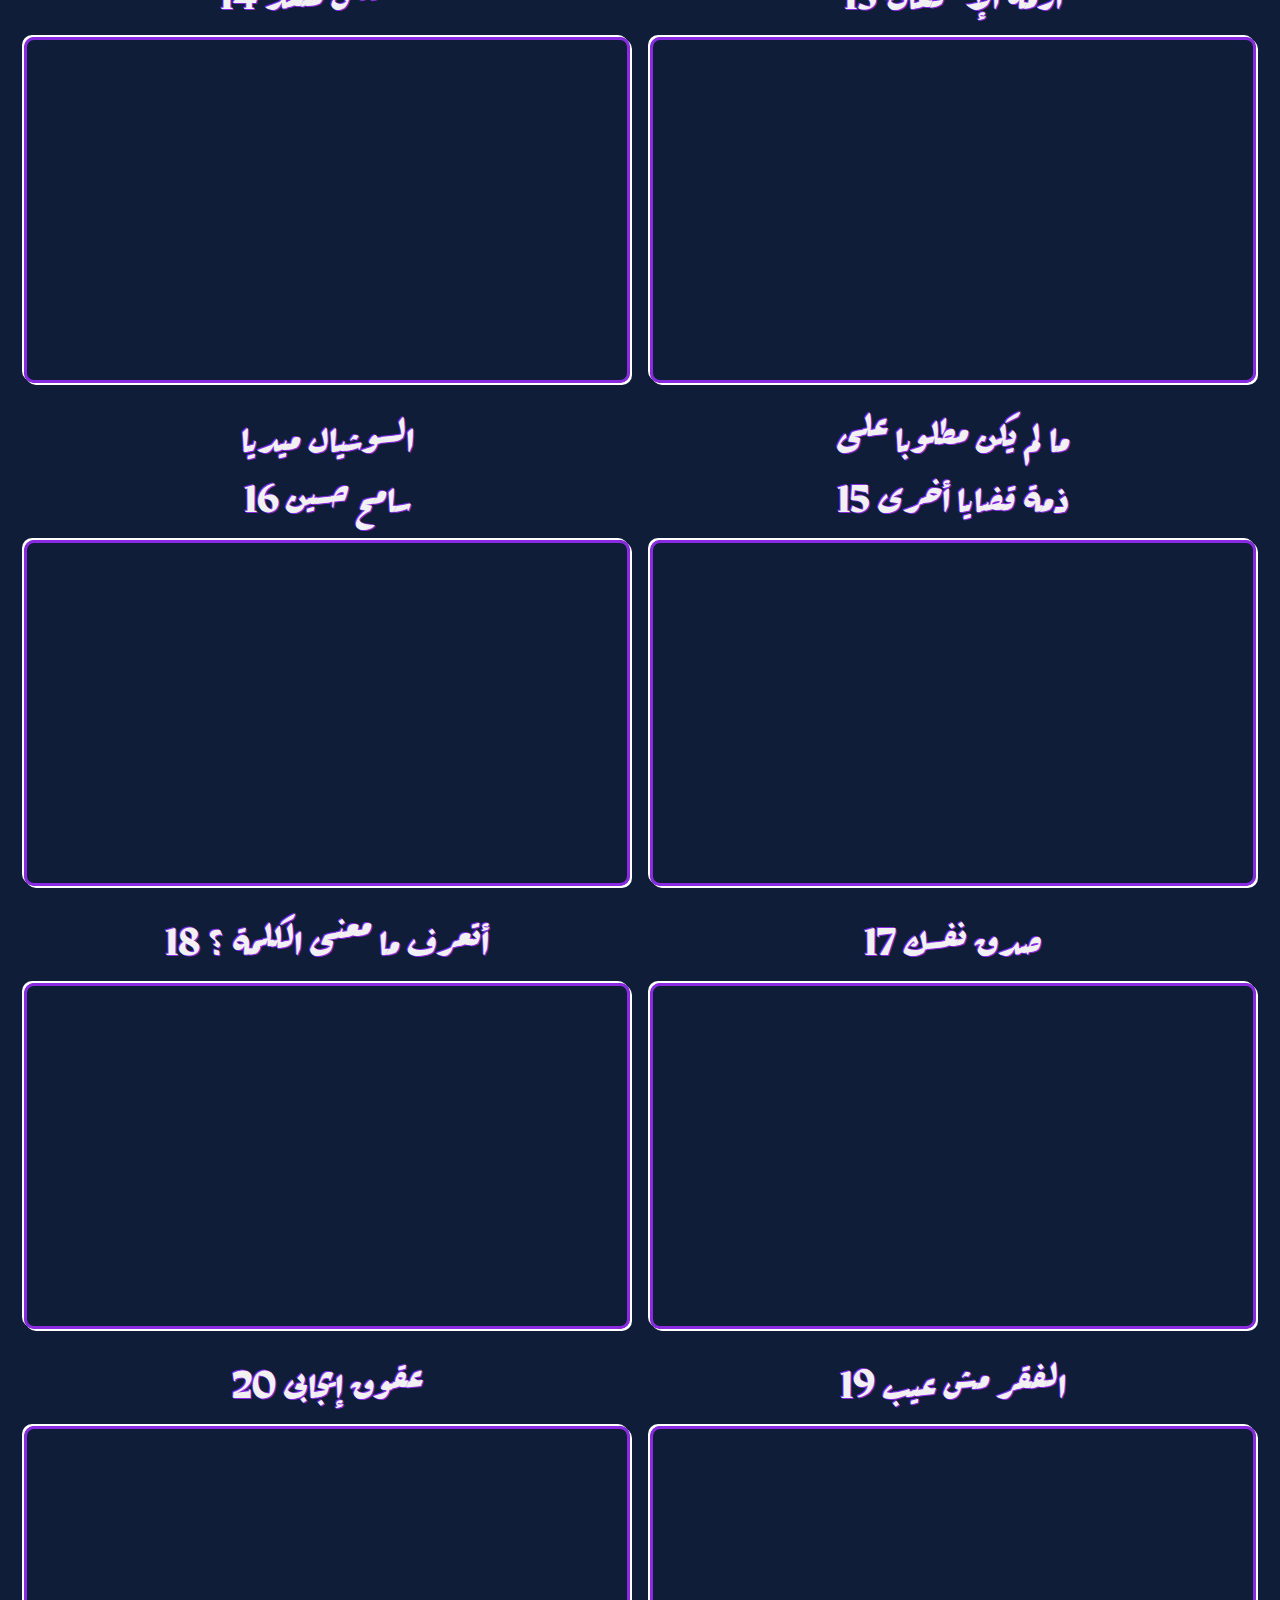
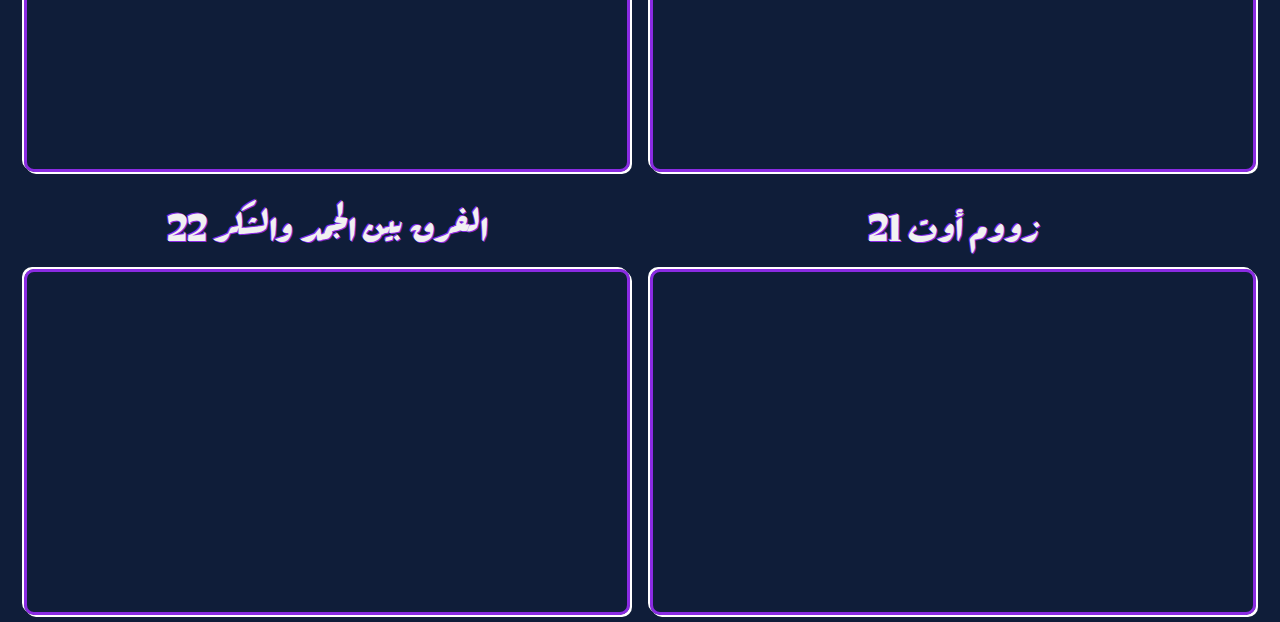
==== commit c18d09e0: "Update index.html" ====
--- a/index.html
+++ b/index.html
@@ -4,10 +4,7 @@
     <meta charset="UTF-8">
     <meta name="viewport" content="width=device-width, initial-scale=1.0">
     <title>Qatayef</title>
-    <meta name="google-site-verification" content="oPB2sCxDV1dk4JGSnChYIPlXVchKcap6j08wFkG22Rc" />
-        <meta name="description" content="Sameh Hussien Program In Ramadan 2025 about Morals By Gasser Zayed " />
-        <!-- عناصر أخرى في الـ head -->
-    <a href="googleba080859e5ec9ca3.html"></a>
+        <meta name="description" content="Sameh Hussien Program In Ramadan 2025 about Morals Programming  By Gasser Zayed " />
     <link rel="stylesheet" href="style.css">
     <meta name="keywords" content="gasserzayed0,gasser,Gasser,Zayed,programing,html,css,javascript,رمضان,رمضان2025,Qatayef,qatayef,Sameh,Hussien,Sameh Hussien,سامح,حسين,قطايف,قطايف سامح حسين,سامح حسين قطايف,سامح حسين قطايف">
 </head>
@@ -82,7 +79,11 @@
         <div class="video">
             <h2>زووم أوت 21</h2>
             <iframe width="600px" height="340px" src="https://www.youtube.com/embed/8o3BnsEhxIs" title="قطايف - الحلقة 21 - زووم أوت - سامح حسين | Qatayef - Zoom out - Ep21 - Sameh Hussien" frameborder="0" allow="accelerometer; autoplay; clipboard-write; encrypted-media; gyroscope; picture-in-picture; web-share" referrerpolicy="strict-origin-when-cross-origin" allowfullscreen></iframe></div>
-    </div>
+        <div class="video">
+            <h2> 22 الفرق بين الجمد والشكر</h2>
+            <iframe width="600px" height="340px" src="https://www.youtube.com/embed/4sD7nty2IyY" title="قطايف - الحلقة 22 - الفرق بين الحمد والشكر- سامح حسين | Qatayef - Ep22 - Sameh Hussien" frameborder="0" allow="accelerometer; autoplay; clipboard-write; encrypted-media; gyroscope; picture-in-picture; web-share" referrerpolicy="strict-origin-when-cross-origin" allowfullscreen></iframe></div>
+
+        </div>
 
 </body>
 </html>
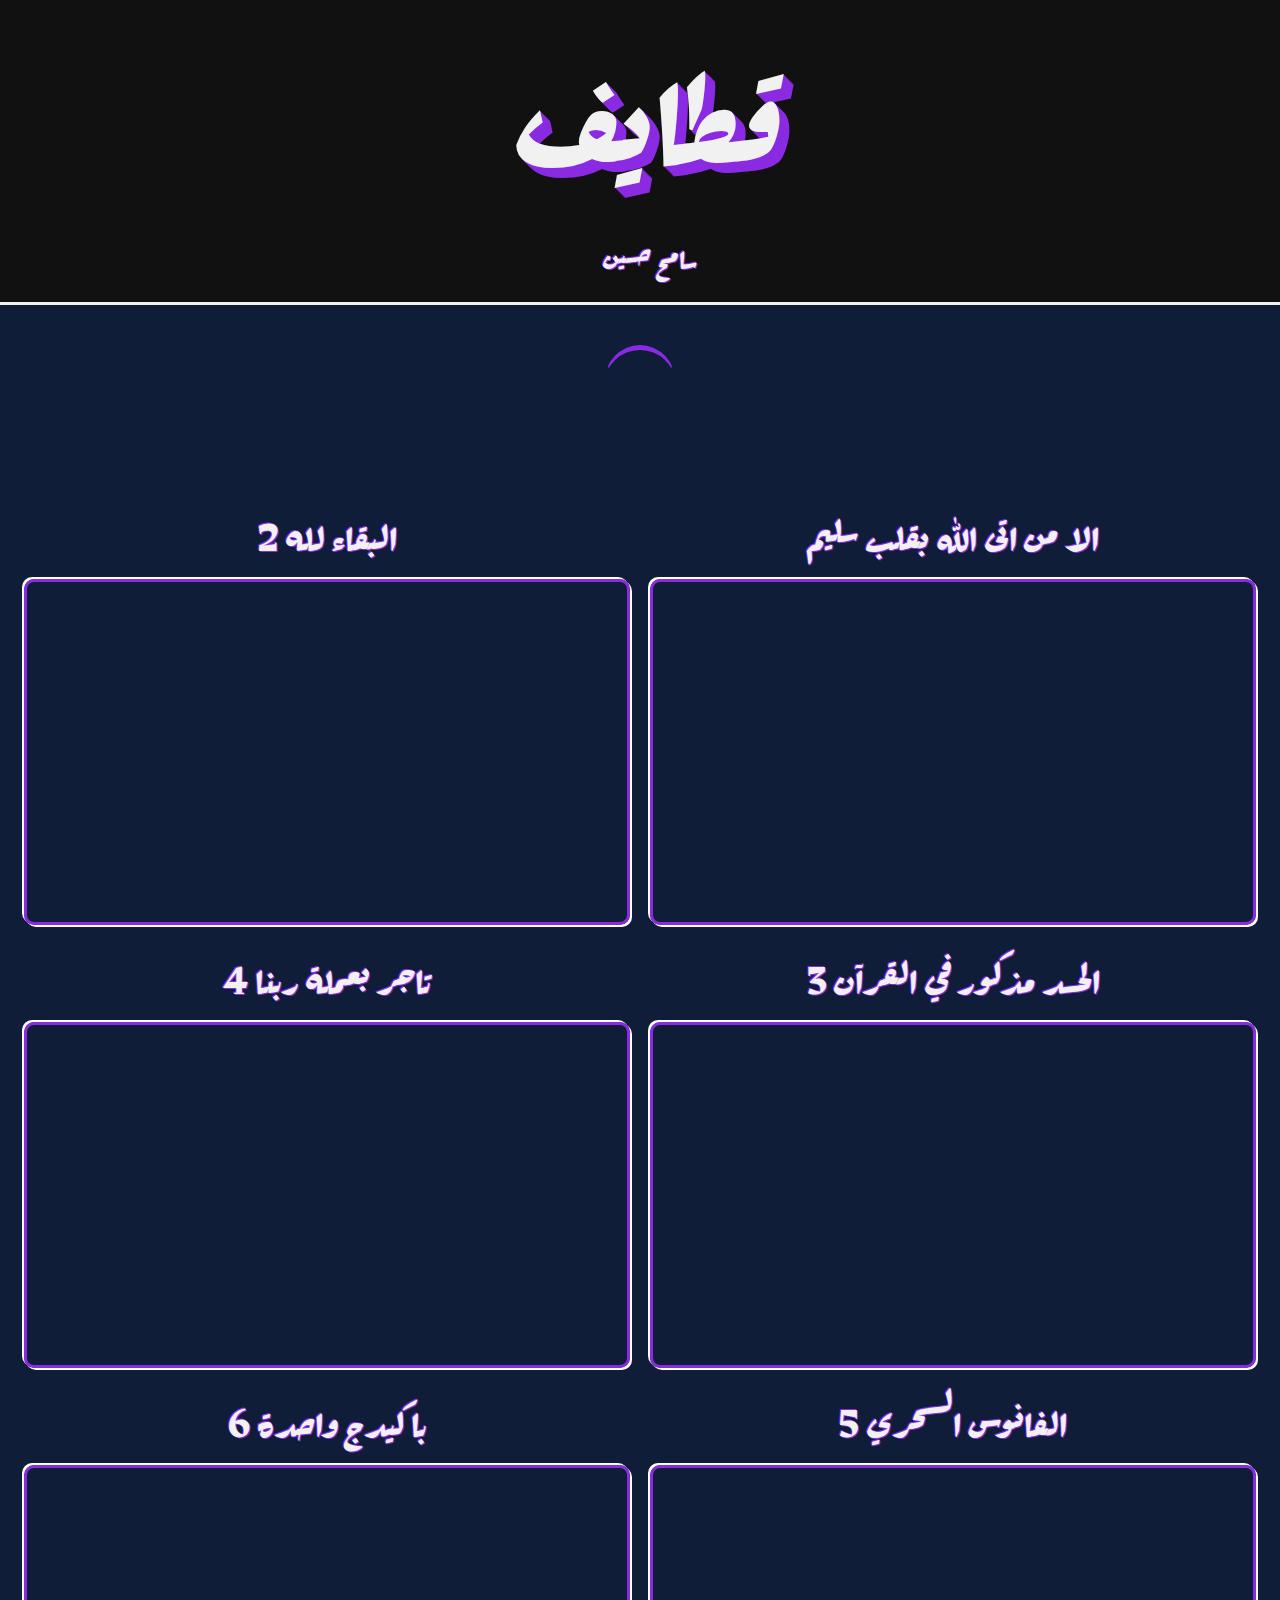
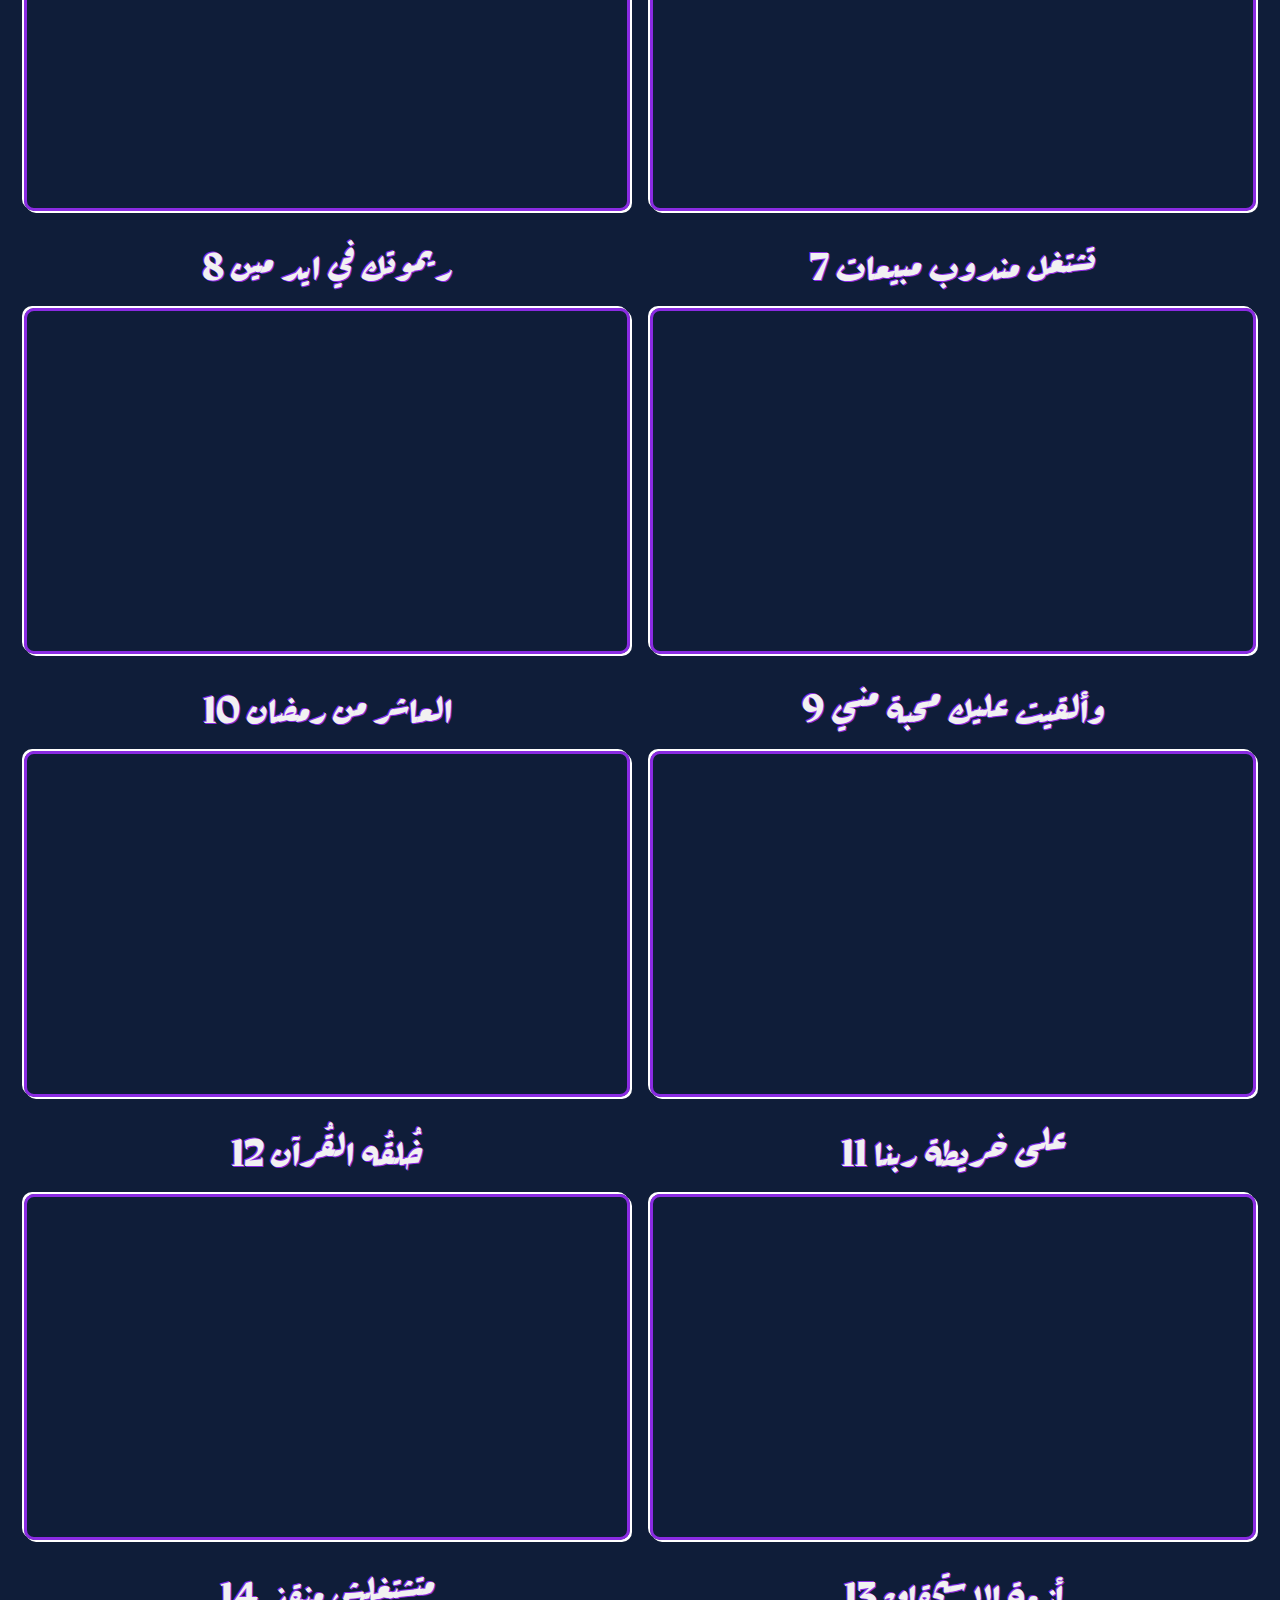
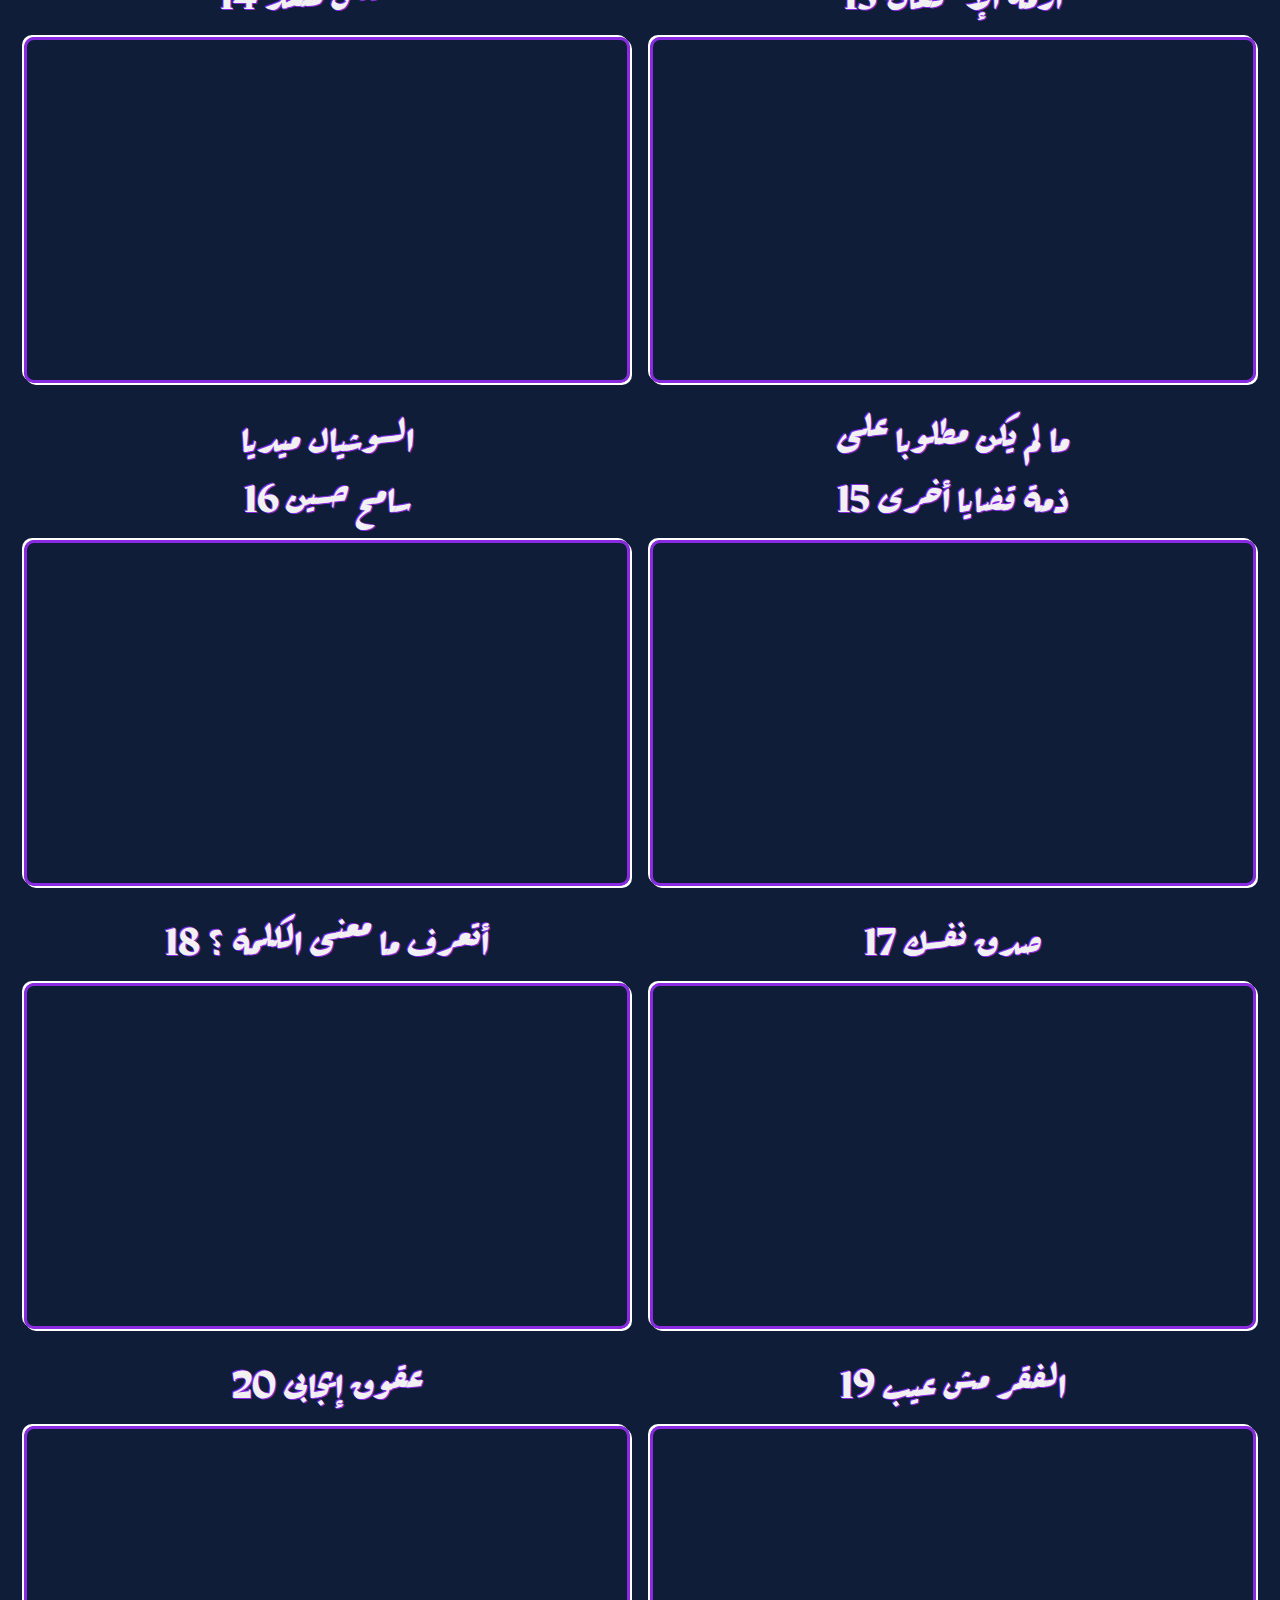
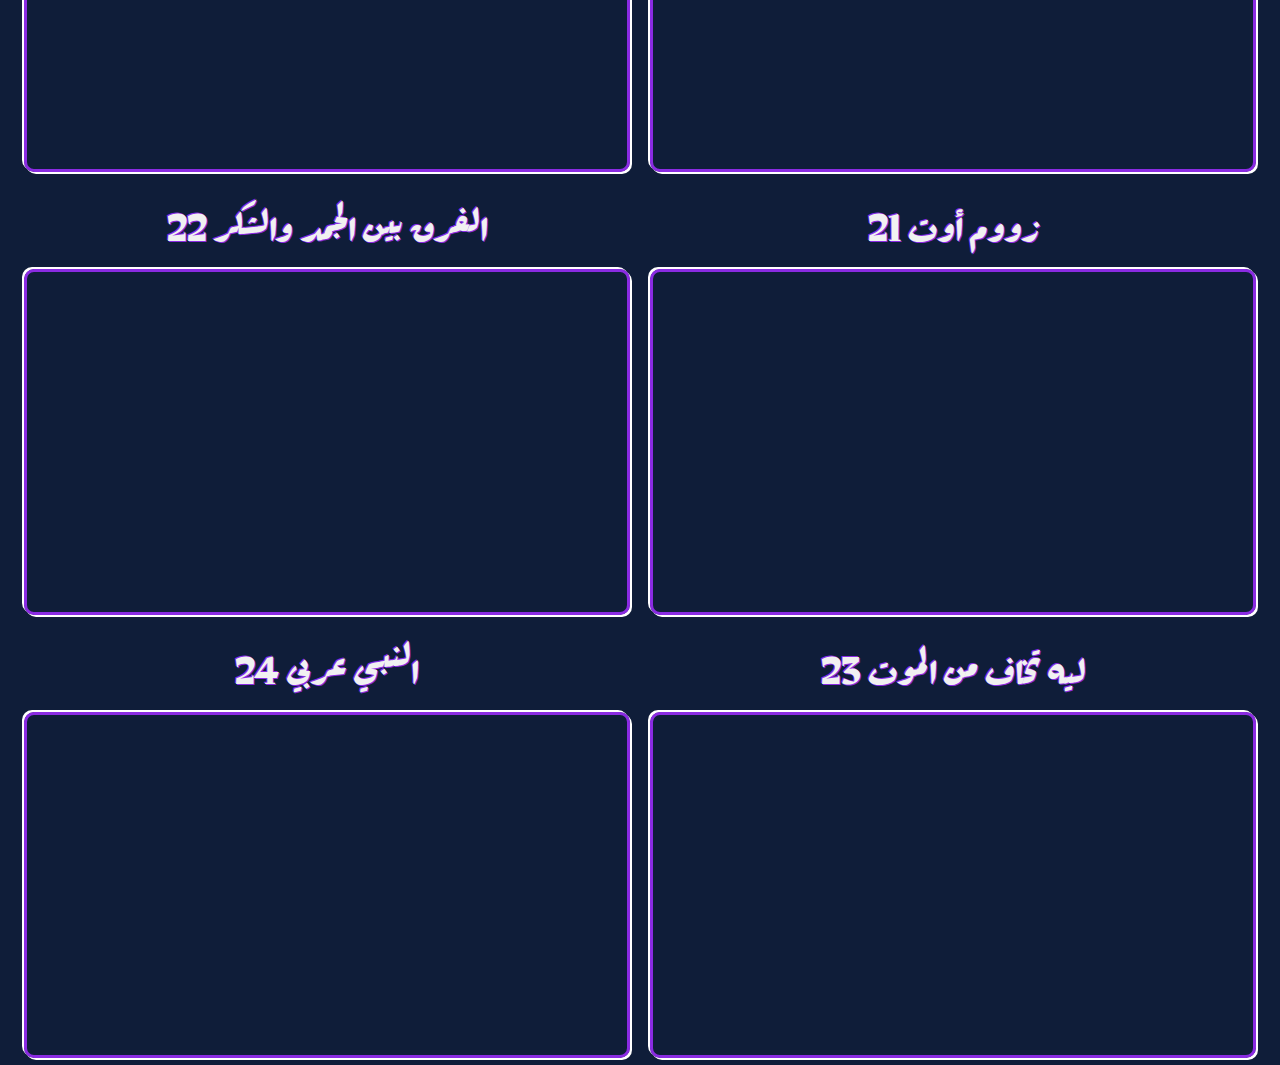
==== commit b5d3c2fc: "Update index.html" ====
--- a/index.html
+++ b/index.html
@@ -82,6 +82,15 @@
         <div class="video">
             <h2> 22 الفرق بين الجمد والشكر</h2>
             <iframe width="600px" height="340px" src="https://www.youtube.com/embed/4sD7nty2IyY" title="قطايف - الحلقة 22 - الفرق بين الحمد والشكر- سامح حسين | Qatayef - Ep22 - Sameh Hussien" frameborder="0" allow="accelerometer; autoplay; clipboard-write; encrypted-media; gyroscope; picture-in-picture; web-share" referrerpolicy="strict-origin-when-cross-origin" allowfullscreen></iframe></div>
+        <div class='video'>
+            <h2>ليه تخاف من الموت 23</h2>
+            <iframe width="600px" height="340px" src="https://www.youtube.com/embed/K7YTYqG1zsY" title="قطايف - الحلقة 23 - ليه تخاف من الموت؟ - سامح حسين | Qatayef - Ep23 - Sameh Hussien" frameborder="0" allow="accelerometer; autoplay; clipboard-write; encrypted-media; gyroscope; picture-in-picture; web-share" referrerpolicy="strict-origin-when-cross-origin" allowfullscreen></iframe>
+        </div>
+
+        <div class="video">
+            <h2> 24 النبي عربي</h2>
+            <iframe width="600px" height="340px" src="https://www.youtube.com/embed/bsv0mZclREk" title="قطايف - الحلقة 24 - النبي عربي - سامح حسين | Qatayef - Ep24 - Sameh Hussien" frameborder="0" allow="accelerometer; autoplay; clipboard-write; encrypted-media; gyroscope; picture-in-picture; web-share" referrerpolicy="strict-origin-when-cross-origin" allowfullscreen></iframe>
+        </div>
 
         </div>
 
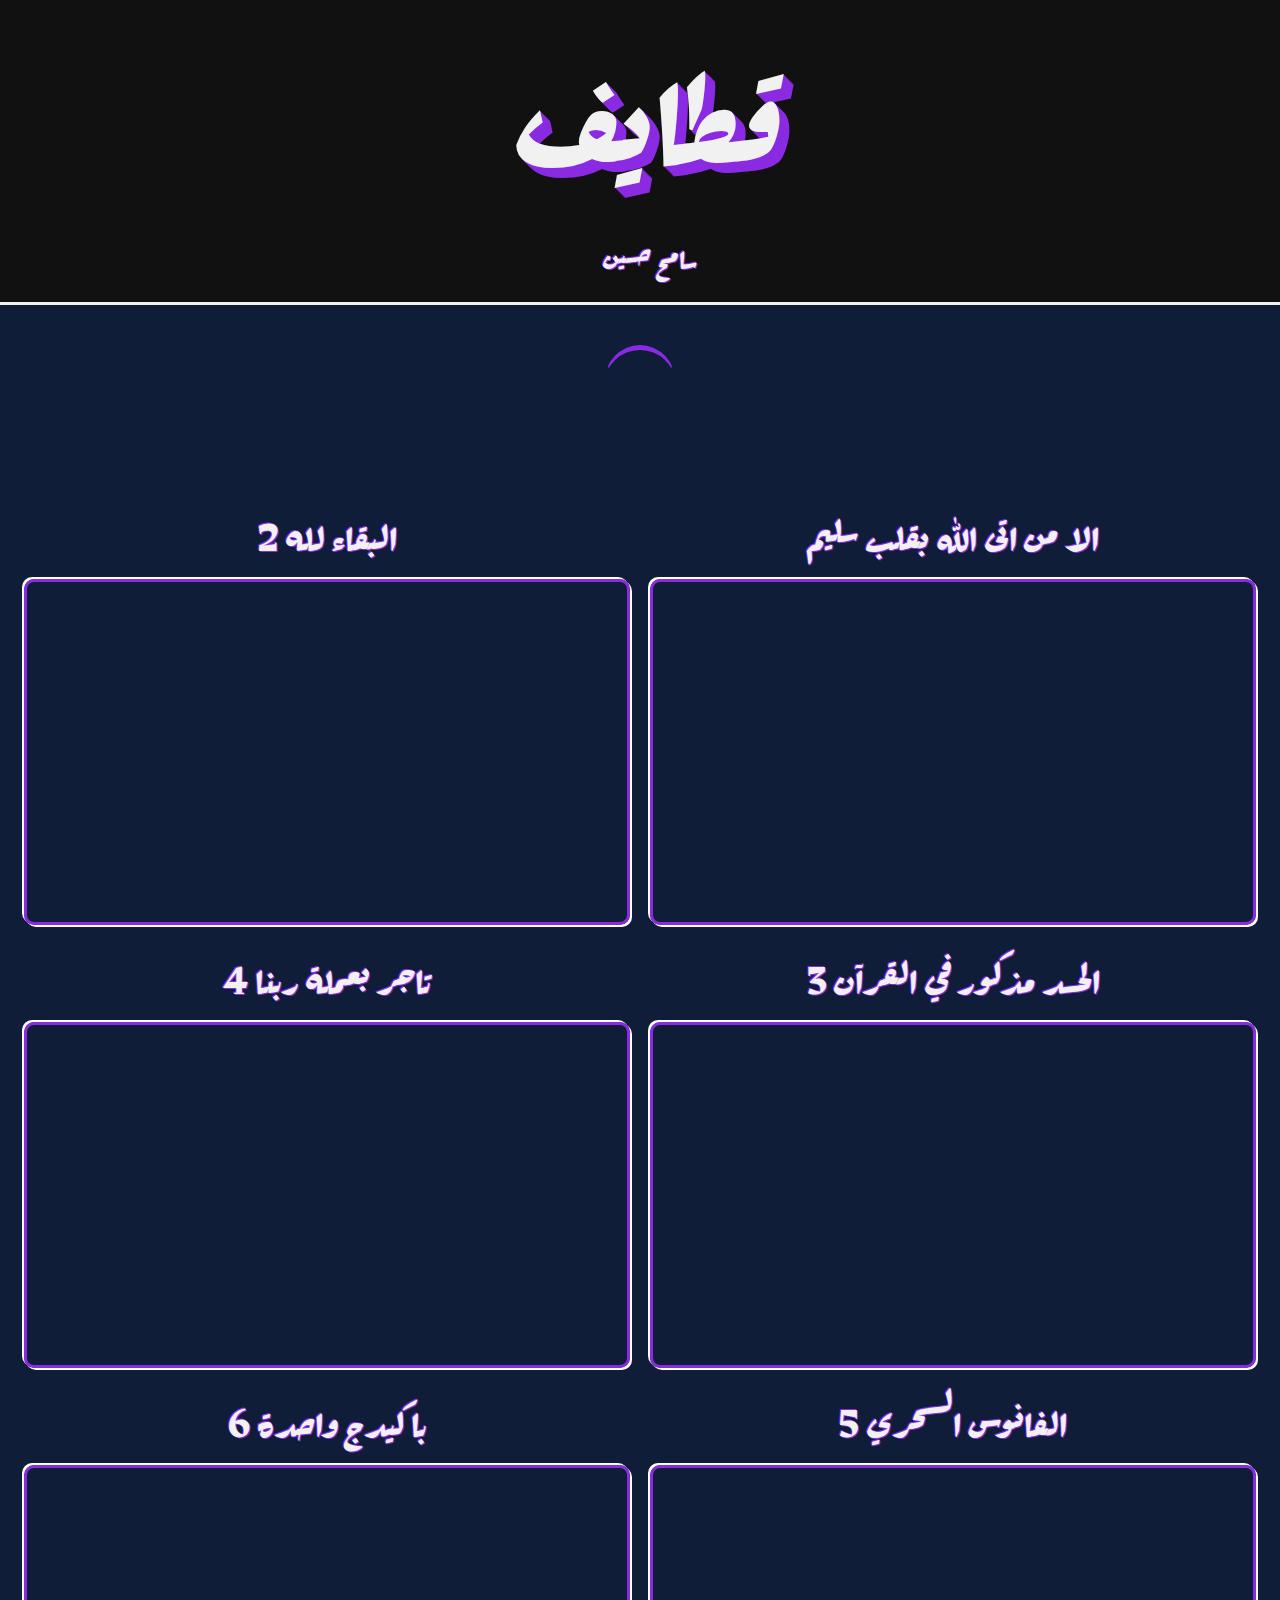
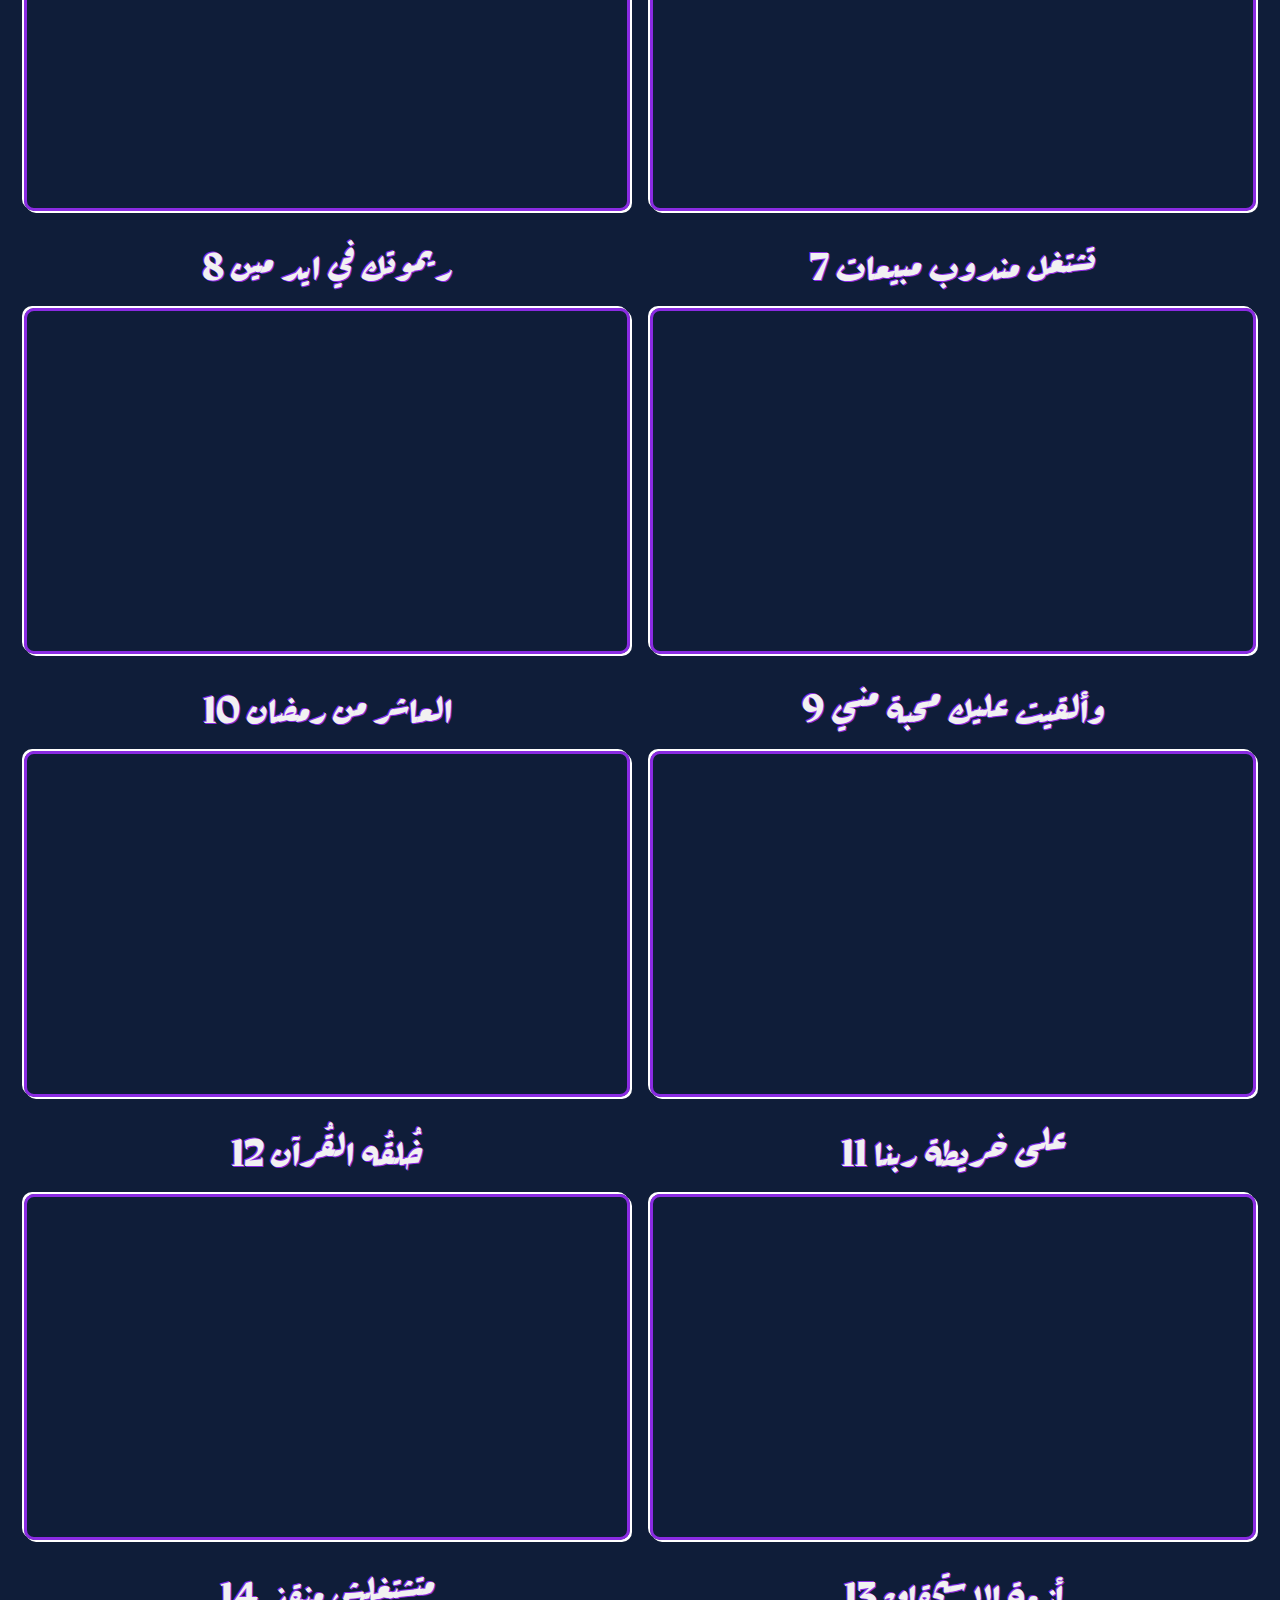
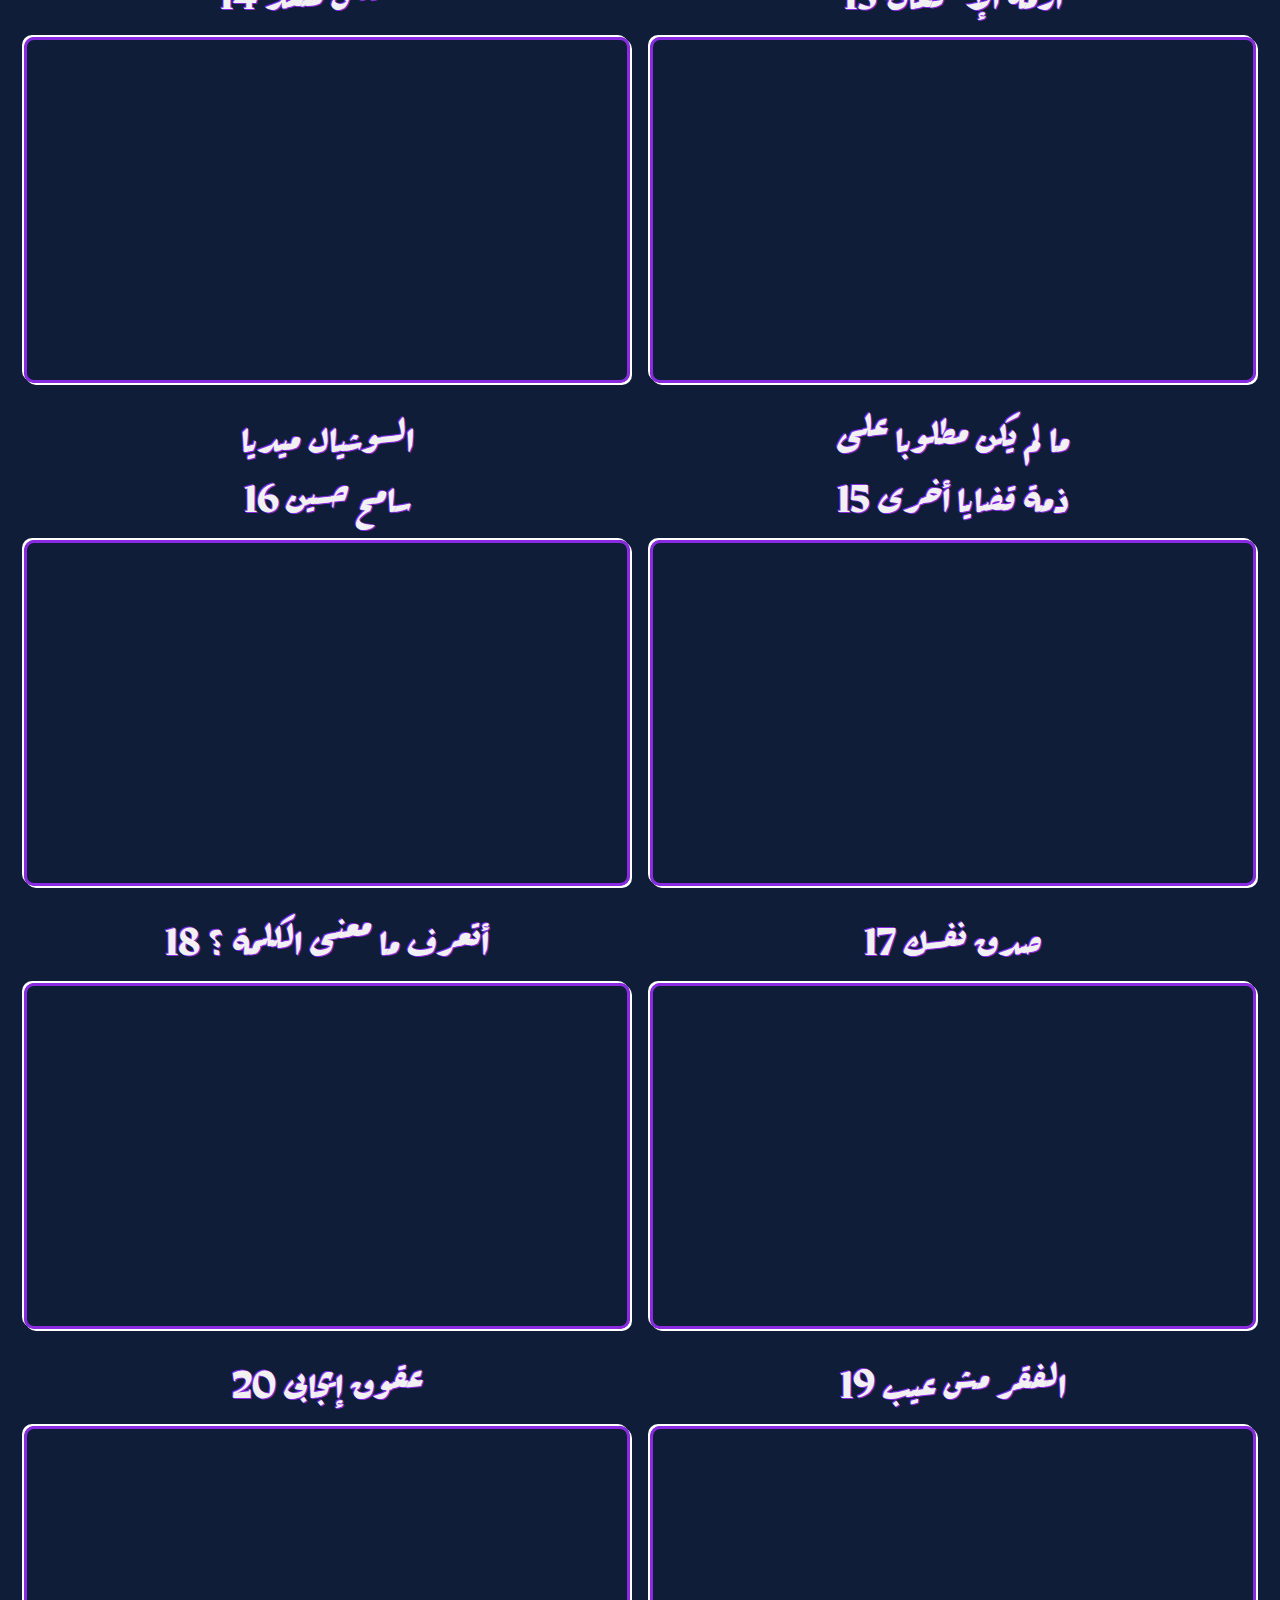
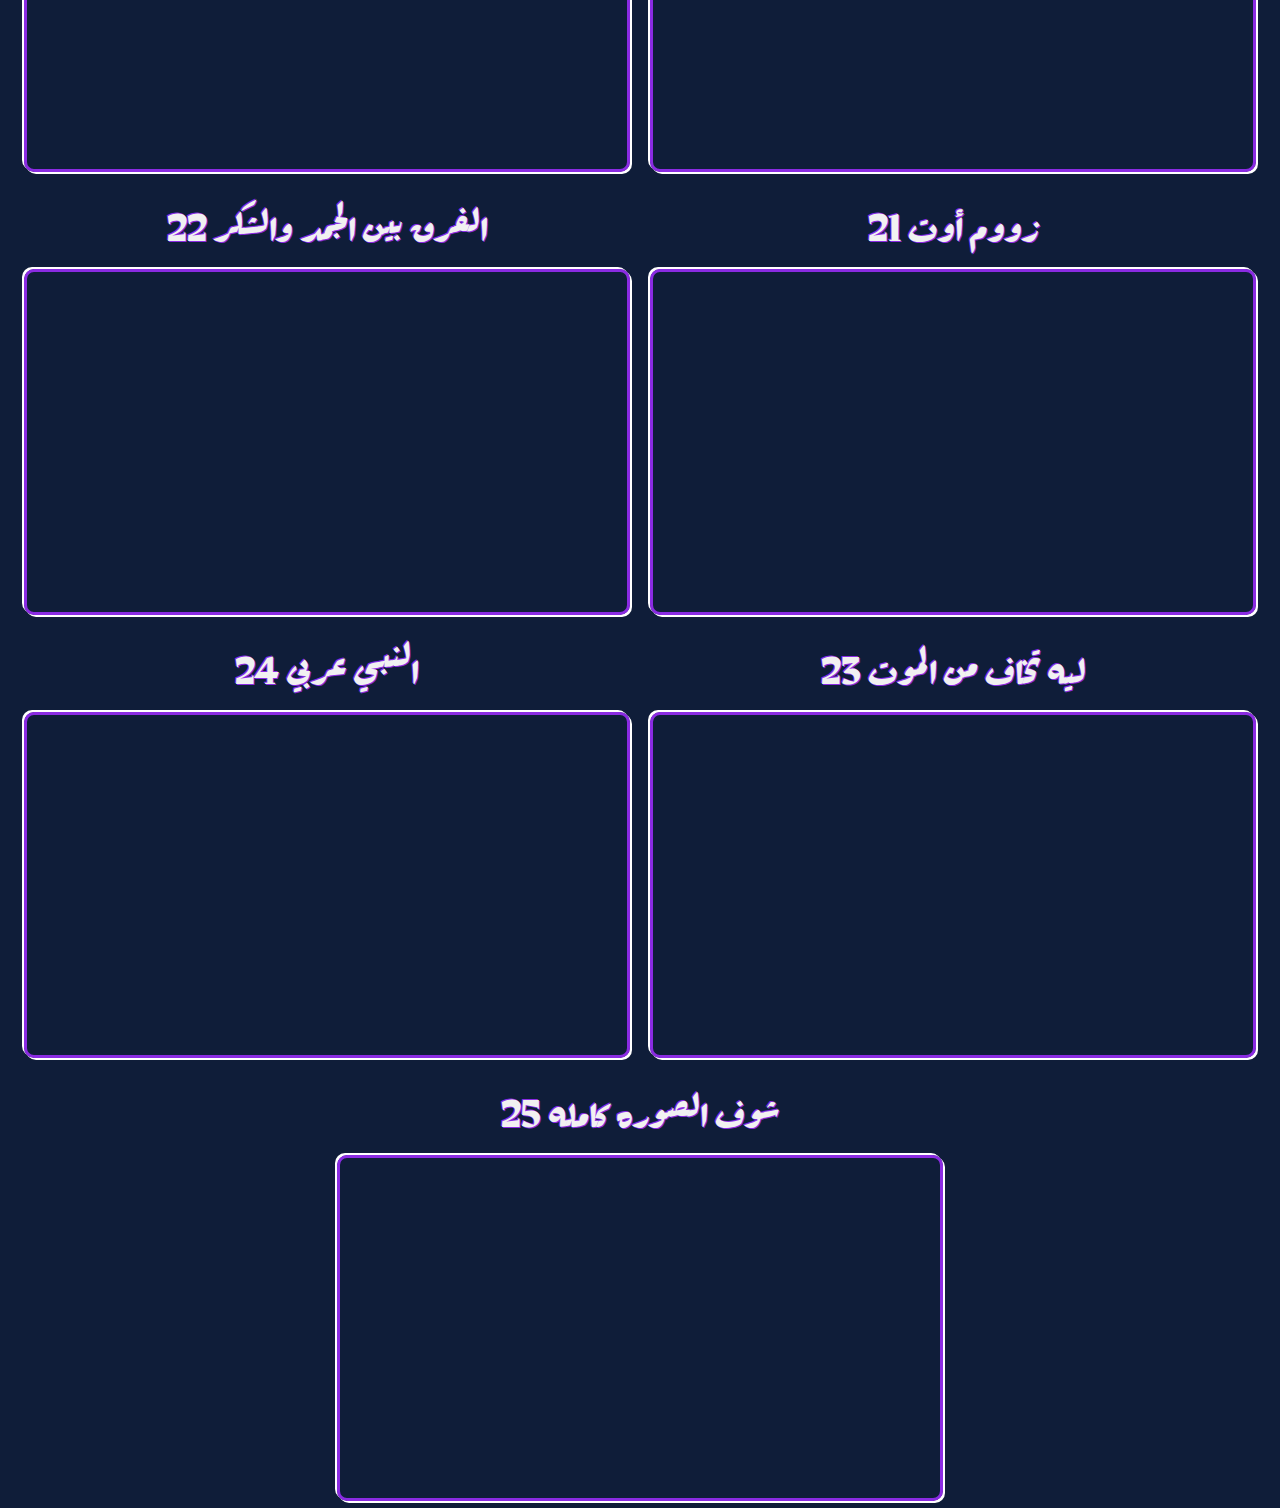
==== commit be827e61: "Update index.html" ====
--- a/index.html
+++ b/index.html
@@ -92,6 +92,9 @@
             <iframe width="600px" height="340px" src="https://www.youtube.com/embed/bsv0mZclREk" title="قطايف - الحلقة 24 - النبي عربي - سامح حسين | Qatayef - Ep24 - Sameh Hussien" frameborder="0" allow="accelerometer; autoplay; clipboard-write; encrypted-media; gyroscope; picture-in-picture; web-share" referrerpolicy="strict-origin-when-cross-origin" allowfullscreen></iframe>
         </div>
 
+        <div class="video">
+            <h2>شوف الصوره كامله 25</h2>
+            <iframe width="600px" height="340px" src="https://www.youtube.com/embed/Gf5tDHMBfco" title="قطايف - الحلقة 25 - شوف الصورة كاملة - سامح حسين | Qatayef - Ep25 - Sameh Hussien" frameborder="0" allow="accelerometer; autoplay; clipboard-write; encrypted-media; gyroscope; picture-in-picture; web-share" referrerpolicy="strict-origin-when-cross-origin" allowfullscreen></iframe></div>
         </div>
 
 </body>
